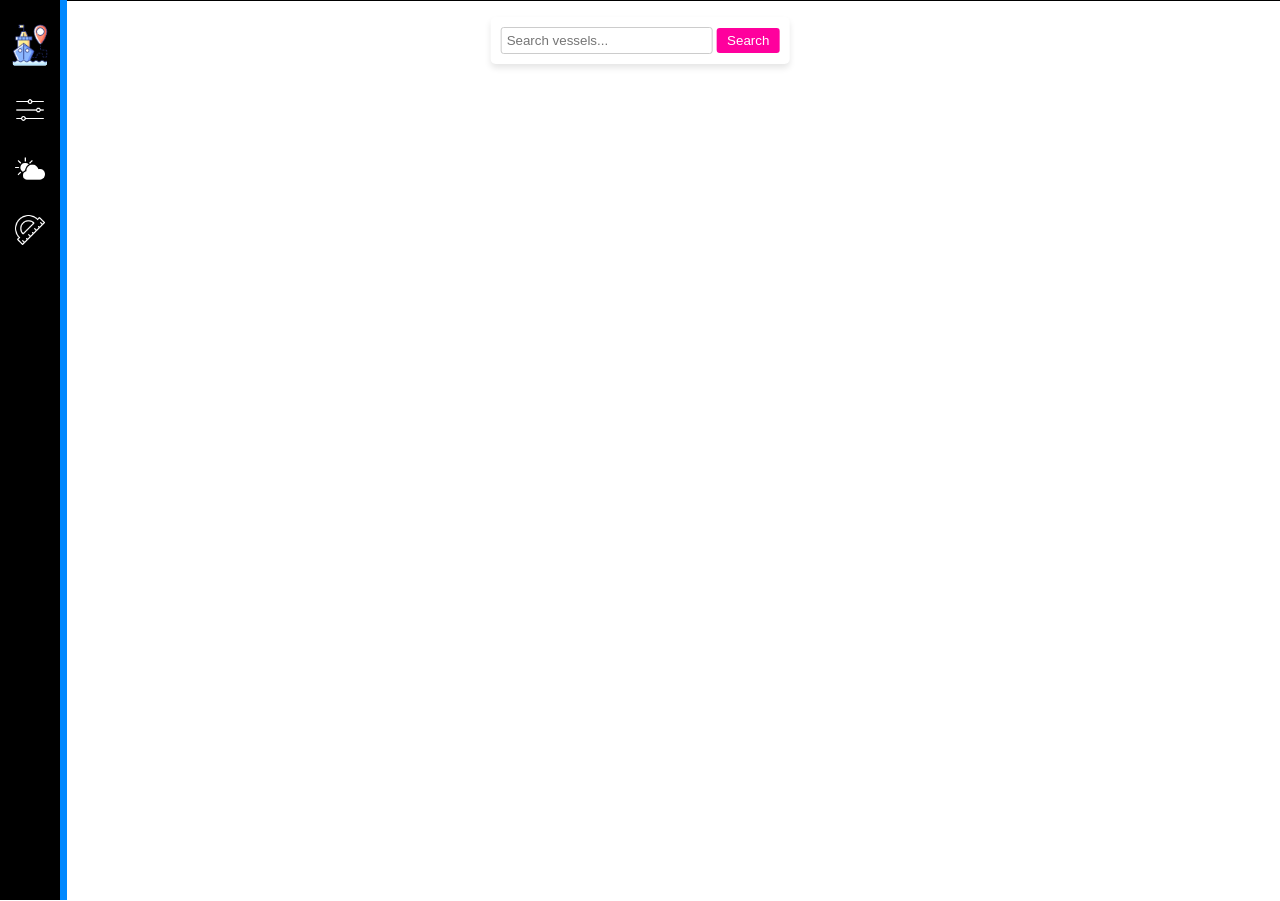
==== codinggw/index.html @ afa924ce "first commit" ====
<!doctype html>
<html lang="en">
  <head>
    <meta charset="UTF-8" />
    <meta name="viewport" content="width=device-width, initial-scale=1.0" />
    <title>Ship Tracking</title>
    <link rel="stylesheet" href="assets/css/style.css" />
    <link rel="stylesheet" href="assets/css/leaflet.css" />
    <link rel="stylesheet" href="assets/css/leafletdraw.css" />
    <link rel="stylesheet" href="https://cdnjs.cloudflare.com/ajax/libs/font-awesome/6.5.0/css/all.min.css">
  </head>
  <body>
    <div class="container">
      <div class="hover-area"></div>
      <!-- Navbar -->
      <div id="navbar" class="navbar">
        <ul>
            <!-- Item1 -->
          <li class="menu-item1">
            <img
              src="assets/images/shiptracking.png"
              alt="ship tracking"
              class="menu-icon1"
            />
            <span class="menu-text1">Ship Tracking</span>
          </li>
          <p>&nbsp;&nbsp;</p>
          <!-- Item2 -->
          <li class="filter-item">
            <a href="#" id="filter-btn" onclick="toggleFilter()">
              <img src="assets/images/filter kapal.png" alt="Type" class="menu-icon" />
              <span class="menu-text">Filters</span>
            </a>
            <div id="dropdown-filter" class="dropdown-filter">
              <label for="shipType">Jenis Kapal:</label>
              <select id="shipType">
                <option value="">Semua</option>
                <option value="Cargo Ship">Kargo</option>
                <option va lue="Tanker">Tanker</option>
                <option value="Passenger Ship">Penumpang</option>
                <option value="Fishing Vessel">Ikan</option>
              </select>
              <label for="shipOwner">Pemilik Kapal:</label>
              <select id="shipOwner">
                <option value="">Semua</option>
                <option value="Ship">Kapal Global</option>
                <option value="Coastal Station">Stasiun Pesisir</option>
                <option value="Group of shipsSAR — Search and Rescue Aircraft">
                  SAR Udara
                </option>
                <option value="Diver's radio">Radio Penyelam</option>
                <option value="Aids to navigation">Navigasi</option>
                <option value="Auxiliary craft associated with parent ship">
                  Kapal Pendukung
                </option>
                <option value="AIS SART — Search and Rescue Transmitter">
                  AIS SART
                </option>
                <option value="MOB — Man Overboard Device">
                  Perangkat MOB
                </option>
                <option
                  value="EPIRB — Emergency Position Indicating Radio Beacon"
                >
                  Beacon Darurat
                </option>
              </select>
              <label for="shipSpeed">Kecepatan (Knots):</label>
              <input
                type="number"
                id="shipSpeed"
                placeholder="Masukkan kecepatan"
                min="0"
              />
              <label for="shipStatus">Status:</label>
              <select id="shipStatus">
                <option value="">Semua</option>
                <option value="berlayar">Berlayar</option>
                <option value="berlabuh">Berlabuh</option>
              </select>
              <label for="shipCountry">Negara Asal:</label>
              <input
                type="text"
                id="shipCountry"
                placeholder="Masukkan negara asal"
              />
              <button onclick="applyFilter()">Cari</button>
            </div>
          </li>
          <!-- Item3 -->
          <li class="filter-item">
            <a href="#" id="weather-btn" onclick="toggleWeather()">
              <img src="assets/images/cuaca.png" alt="Weather" class="menu-icon" />
              <span class="menu-text">Weather</span>
            </a>
            <div id="weather-legends" class="weather-legend">
              <h4>Weather Layers</h4>
              <label
                ><input
                  type="radio"
                  name="weatherLayer"
                  id="noneLayer"
                  value="none"
                  checked
                />
                None</label
              >
              <label
                ><input
                  type="radio"
                  name="weatherLayer"
                  id="windLayer"
                  value="wind"
                />
                Wind</label
              >
              <label
                ><input
                  type="radio"
                  name="weatherLayer"
                  id="tempLayer"
                  value="temperature"
                />
                Temperature</label
              >
              <label
                ><input
                  type="radio"
                  name="weatherLayer"
                  id="rainLayer"
                  value="rain"
                />
                Precipitation</label
              >
              <div
                id="weather-legend-description"
                class="weather-legend-description"
              >
                <h4>Color Scale</h4>
                <p><strong>Wind:</strong></p>
                <div class="color-scale">
                  <span>Weak</span>
                  <div class="color-bar wind"></div>
                  <span>Strong</span>
                </div>
                <p><strong>Temperature:</strong></p>
                <div class="color-scale">
                  <span>Cold</span>
                  <div class="color-bar temperature"></div>
                  <span>Hot</span>
                </div>
                <p><strong>Precipitation:</strong></p>
                <div class="color-scale">
                  <span>Light</span>
                  <div class="color-bar rain"></div>
                  <span>Heavy</span>
                </div>
              </div>
            </div>
          </li>
          <!-- Item4 -->
          <li>
            <a href="#" id="distance-btn" onclick="toggleDistanceMeasure()">
              <img src="assets/images/ukur.png" alt="Measure Distance" class="menu-icon" />
              <span class="menu-text">Measure Distance</span>
            </a>
          </li>
        </ul>
      </div>
    </div>
    <!-- Search and Vessel Filter Containers -->
    <div class="search-container">
      <input type="text" id="search-bar" placeholder="Search vessels..." />
      <button id="search-btn">Search</button>
    </div>

    <div id="map"></div>

    <!-- <script src="https://unpkg.com/leaflet-rotatedmarker/leaflet.rotatedMarker.js"></script> -->

    <script src="assets/js/leaflet.js"></script>
    <script src="assets/js/weather.js"></script>
    <script src="assets/js/leafletdraw.js"></script>
    <script src="assets/js/leaflet.rotatedMarker.js"></script>
    <script src="assets/js/app.js?v=2"></script>
  </body>
</html>
---- codinggw/assets/css/style.css ----
/* Mengatur tinggi dan lebar halaman agar menggunakan 100% tampilan */
html, body {
  margin: 0;
  padding: 0;
  height: 100%;
  overflow: hidden; /* Mencegah scroll */
  font-family: Arial, sans-serif;
}

/* Mengatur tinggi container agar sesuai dengan ukuran layar */
.container {
  position: relative;
  width: 100%;
  background-color: #000000;
  border-bottom: 1px solid #000000;
  z-index: 1000; /* Tambah z-index supaya navbar di atas peta */
}

/* Style navbar dengan lebar yang menyempit */
.navbar {
  position: fixed;
  top: 0;
  left: 0;
  width: 60px; /* Awalnya hanya tampil selebar ikon */
  height: 100%;
  background-color: #000000;
  border-right: 7px solid #0088ff;
  transition: width 0.3s ease; /* Animasi saat melebar */
  z-index: 1000;
}

/* Hover area untuk memunculkan navbar */
.hover-area {
  position: fixed;
  top: 0;
  left: 0;
  width: 20px;
  height: 100%;
  z-index: 999; /* Agar berada di atas peta */
}

/* Ketika di-hover, navbar akan melebar */
.navbar:hover {
  width: 200px;
}

/* Style untuk item dalam navbar */
.navbar ul {
  list-style-type: none;
  padding: 0;
  margin: 0;
}

.navbar ul li {
  padding: 15px;
  display: flex;
  align-items: center; /* Pusatkan konten secara vertikal */
}

.navbar ul li a {
  color: white;
  text-decoration: none;
  display: flex;
  align-items: center;
}

.navbar ul li a .menu-icon {
  width: 30px;
  height: 30px;
  margin-right: 10px;
}

.menu-text {
  display: none; /* Awalnya sembunyikan teks menu */
}

.dropdown-filter, .weather-legend, .stats-section {
  display: none;
}

/* Styling untuk logo pojok atas*/

.menu-item1 {
  position: relative;
  cursor: default;   /* Menunjukkan bahwa ini tidak bisa diklik */
}

.menu-icon1 {
  position: absolute;
  top: 15px;
  left: 0;
  width: 60px;
  height: 60px;
}

/* Sembunyikan teks secara default */
.menu-text1 {
  font-size: 25px;
  color: white;
  font-family: Arial, sans-serif;
  font-weight: bold;
  text-align: center;
  pointer-events: none; /* Nonaktifkan interaksi klik */
  position: absolute;   /* Posisi absolut, supaya bisa dipindahkan di mana saja */
  top: 15px;
  left: 0;
  opacity: 0;           /* Awalnya tidak terlihat */
}

/* Saat kursor diarahkan ke item, teks akan muncul */
.menu-item1:hover .menu-text1 {
  opacity: 1;           /* Munculkan teks saat hover */
}

/* Ketika navbar di-hover, hilangkan logo */
.navbar:hover .menu-icon1 {
  opacity: 0;  /* Logo menghilang saat hover ke navbar */
}

/* Pastikan ikon dan teks berada di posisi yang berbeda setelah logo menghilang */
.navbar:hover .menu-text1 {
  display: inline;
  top: 25px;   /* Atur posisi teks menjadi lebih ke atas atau di mana saja */
  left: 18px;  /* Misalnya di tepi kiri atas */
  transform: translate(0, 0);  /* Reset pemosisian */
  opacity: 1;  /* Teks menjadi terlihat */
}


.navbar:hover .menu-text {
  display: inline; /* Tampilkan teks saat di-hover */
}

.navbar ul li a:hover {
  background-color: #5c5a5b;
}

/* opsi filter kapal */
.filter-item {
  position: relative;
}

#dropdown-filter {
  display: none; /* Hidden by default */
  position: absolute;
  top: 0;
  left: 100%; /* Aligns dropdown to the right side of the button */
  margin-left: 10px; /* Adds a small space between button and dropdown */
  background-color: #333;
  color: #fff;
  padding: 15px;
  border-radius: 8px;
  box-shadow: 0px 4px 8px rgba(0, 0, 0, 0.2);
  width: 220px; /* Adjusted width for consistent size */
  z-index: 10;
}

.dropdown-menu {
  display: none;
}

.dropdown-menu.active {
  display: block;
}

.dropdown-filter label {
  font-size: 14px;
  margin-bottom: 5px;
  display: block;
  color: #fff; /* White text color for visibility */
}

.dropdown-filter input,
.dropdown-filter select {
  width: 100%; /* Full width for consistency */
  padding: 8px;
  margin-bottom: 10px;
  border-radius: 4px;
  border: 1px solid #ddd;
  box-sizing: border-box; /* Ensures padding doesn't affect width */
}

.dropdown-filter button {
  background-color: #ff009d;
  color: #fff;
  padding: 10px;
  border: none;
  border-radius: 4px;
  cursor: pointer;
  width: 100%;
  font-weight: bold;
}

.dropdown-filter button:hover {
  background-color: #b3006e;
}

/* Mengatur search bar agar muncul di bagian atas */
.search-container {
  position: absolute;
  top: 17px;
  left: 50%;
  transform: translateX(-50%);
  z-index: 1000; /* Agar search bar muncul di atas peta */
  background-color: white;
  padding: 10px;
  border-radius: 5px;
  box-shadow: 0px 4px 6px rgba(0,0,0,0.1);
}

#search-bar {
  padding: 5px;
  width: 200px;
  border: 1px solid #ccc;
  border-radius: 3px;
}

#search-btn {
  padding: 5px 10px;
  background-color: #ff009d;
  color: white;
  border: none;
  border-radius: 3px;
  cursor: pointer;
}

#search-btn:hover {
  background-color: #ff009d;
}

.weather-legend {
  display: none; /* Default tidak tampil */
  position: absolute;
  top: 0;
  left: 100%; /* Posisikan di sebelah kanan tombol */
  margin-left: 10px; /* Tambahkan jarak */
  background-color: #333;
  padding: 15px; /* Padding lebih besar untuk ruang tambahan */
  border-radius: 8px;
  box-shadow: 0px 4px 8px rgba(0, 0, 0, 0.2);
  color: white;
  width: 220px; /* Lebar yang konsisten */
  z-index: 10;
}

.weather-legend h4 {
  margin: 0 0 10px 0; /* Margin bawah untuk memberi jarak */
  font-size: 16px;
  text-align: center;
}

.weather-legend label {
  display: flex;
  align-items: center;
  font-size: 14px;
  margin-bottom: 8px;
}

.weather-legend label input[type="checkbox"] {
  margin-right: 10px; /* Jarak antara checkbox dan teks */
  transform: scale(1.2); /* Perbesar checkbox */
}

.weather-legend input[type="checkbox"] {
  width: 18px; /* Ukuran checkbox lebih besar */
  height: 18px;
}

#color-scale-container {
  position: absolute;
  bottom: 10px; /* Jarak dari bawah layar */
  right: 10px; /* Jarak dari kanan layar */
  padding: 10px;
  border-radius: 8px;
  box-shadow: 0 2px 6px rgba(0, 0, 0, 0.3);
  z-index: 1000; /* Memastikan elemen ini di atas layer peta */
}

#color-scale-container h4 {
  margin: 0 0 10px 0; /* Margin bawah untuk memberi jarak */
  font-size: 16px;
  text-align: center;
}

.color-scale {
  display: flex;
  align-items: center;
  margin: 10px 0;
}

.color-scale span {
  font-size: 12px;
  margin: 0 5px;
}

.color-bar {
  width: 100px;
  height: 10px;
  border: 1px solid #ccc;
  margin: 0 5px;
  border-radius: 5px;
}
/* Gradien Warna untuk Wind: Biru (lemah) -> Hijau -> Merah (kuat) */
.color-bar.wind {
  background: linear-gradient(to right, blue, lightgreen, yellow, red);
}

/* Gradien Warna untuk Temperature: Biru Gelap (dingin) -> Hijau -> Kuning -> Merah (panas) */
.color-bar.temperature {
  background: linear-gradient(to right, darkblue, lightblue, green, yellow, red);
}

/* Gradien Warna untuk Precipitation: Biru Muda (ringan) -> Biru -> Biru Tua (berat) */
.color-bar.rain {
  background: linear-gradient(to right, lightblue, blue, darkblue);
}

/* Gaya untuk ikon jenis kapal */
.ship-type-icon {
  width: 24px;
  height: 24px;
  margin-right: 8px;
  vertical-align: middle;
}

#dropdown-ship-types {
  display: none;
  position: absolute;
  max-height: 350px; /* Batas tinggi dropdown */
  overflow-y: auto; /* Tambahkan scroll jika konten melebihi batas */
  top: 0;
  left: 100%;
  margin-left: 10px;
  background-color: #333;
  color: #fff;
  padding: 15px;
  border-radius: 8px;
  box-shadow: 0px 4px 8px rgba(0, 0, 0, 0.2);
  width: 200px;
  z-index: 10;
}

.tab-indent {
  margin-left: 20px; /* Alternatif untuk padding */
}

#dropdown-ship-types h4 {
  margin: 0 0 10px 0; /* Margin bawah untuk memberi jarak */
  font-size: 16px;
  text-align: center;
}

#dropdown-ship-types ul {
  list-style-type: none;
  padding: 0;
}

#dropdown-ship-types li {
  padding: 8px 0;
  display: flex;
  align-items: center;
  cursor: pointer;
}

#dropdown-ship-types li:hover {
  background-color: #ff009d;
}

.dropdown-ship-types h4 {
  margin: 0 0 10px 0; /* Margin bawah untuk memberi jarak */
  font-size: 16px;
  text-align: center;
}

details {
  margin-bottom: 10px;
}

details summary {
  display: flex;
  align-items: center; /* Menjaga semua elemen sejajar secara vertikal */
  list-style: none;
  padding: 8px 0; /* Konsistensi jarak vertikal */
  cursor: pointer;
}

details summary:before {
  content: "▼"; /* Simbol panah menggantikan ikon kapal */
  font-size: 24px; /* Sesuaikan ukuran simbol panah */
  margin-right: 8px; /* Jarak antara panah dan teks */
}

details[open] summary:before {
  content: "▲"; /* Simbol panah saat elemen terbuka */
}

details summary span {
  font-size: 16px; /* Ukuran teks Kapal Global */
}

/* untuk statistik kapal */
#stats-section {
  display: none; /* Tersembunyi secara default */
  position: absolute;
  top: 0;
  left: 100%; /* Sejajarkan dropdown ke kanan tombol */
  margin-left: 10px;
  background-color: #333;
  color: #fff;
  padding: 15px;
  border-radius: 8px;
  box-shadow: 0px 4px 8px rgba(0, 0, 0, 0.2);
  width: 220px; /* Lebar tetap */
  z-index: 10;
}

#stats-section h4 {
  margin-bottom: 10px;
  color: #fff;
  font-size: 16px; /* Sesuaikan ukuran font */
  margin: 0 0 10px 0; /* Margin bawah untuk memberi jarak */
  font-size: 16px;
  text-align: center;
}

#stats-section p {
  font-size: 14px;
  margin: 8px 0;
}

/* untuk jarak kapal */
#distance-btn {
  color: white;
  text-decoration: none;
  display: flex;
  align-items: center;
}

#distance-btn .menu-icon {
  width: 30px;
  height: 30px;
  margin-right: 10px;
}

.menu-text {
  display: none;
}

/* Saat navbar di-hover, tampilkan teks */
.navbar:hover .menu-text {
  display: inline;
}

.custom-ship-icon {
  display: inline-block;
  transform-origin: center; /* Titik rotasi di tengah */
}

select#shipType option[value="cargo"] {
  background-image: url("cargo.svg");
  background-size: 20px;
  padding-left: 30px;
}

select#shipType option[value="tanker"] {
  background-image: url("tanker.svg");
  background-size: 20px;
  padding-left: 30px;
}


/* Mengatur map agar memenuhi seluruh layar */
#map {
  width: 100%;
  /* height: calc(100vh - 50px); Peta mengisi sisa layar di bawah navbar */
  height: 100vh;
  z-index: 1; /* Pastikan peta di belakang elemen lain */
}
---- codinggw/assets/css/leaflet.css ----
/* required styles */

.leaflet-pane,
.leaflet-tile,
.leaflet-marker-icon,
.leaflet-marker-shadow,
.leaflet-tile-container,
.leaflet-pane > svg,
.leaflet-pane > canvas,
.leaflet-zoom-box,
.leaflet-image-layer,
.leaflet-layer {
	position: absolute;
	left: 0;
	top: 0;
	}
.leaflet-container {
	overflow: hidden;
	}
.leaflet-tile,
.leaflet-marker-icon,
.leaflet-marker-shadow {
	-webkit-user-select: none;
	   -moz-user-select: none;
	        user-select: none;
	  -webkit-user-drag: none;
	}
/* Prevents IE11 from highlighting tiles in blue */
.leaflet-tile::selection {
	background: transparent;
}
/* Safari renders non-retina tile on retina better with this, but Chrome is worse */
.leaflet-safari .leaflet-tile {
	image-rendering: -webkit-optimize-contrast;
	}
/* hack that prevents hw layers "stretching" when loading new tiles */
.leaflet-safari .leaflet-tile-container {
	width: 1600px;
	height: 1600px;
	transform-origin: 0 0;
	}
.leaflet-marker-icon,
.leaflet-marker-shadow {
	display: block;
	}
/* .leaflet-container svg: reset svg max-width decleration shipped in Joomla! (joomla.org) 3.x */
/* .leaflet-container img: map is broken in FF if you have max-width: 100% on tiles */
.leaflet-container .leaflet-overlay-pane svg {
	max-width: none !important;
	max-height: none !important;
	}
.leaflet-container .leaflet-marker-pane img,
.leaflet-container .leaflet-shadow-pane img,
.leaflet-container .leaflet-tile-pane img,
.leaflet-container img.leaflet-image-layer,
.leaflet-container .leaflet-tile {
	max-width: none !important;
	max-height: none !important;
	width: auto;
	padding: 0;
	}

.leaflet-container img.leaflet-tile {
	/* See: https://bugs.chromium.org/p/chromium/issues/detail?id=600120 */
	mix-blend-mode: plus-lighter;
}

.leaflet-container.leaflet-touch-zoom {
	-ms-touch-action: pan-x pan-y;
	touch-action: pan-x pan-y;
	}
.leaflet-container.leaflet-touch-drag {
	-ms-touch-action: pinch-zoom;
	/* Fallback for FF which doesn't support pinch-zoom */
	touch-action: none;
	touch-action: pinch-zoom;
}
.leaflet-container.leaflet-touch-drag.leaflet-touch-zoom {
	-ms-touch-action: none;
	touch-action: none;
}
.leaflet-container {
	-webkit-tap-highlight-color: transparent;
}
.leaflet-container a {
	-webkit-tap-highlight-color: rgba(51, 181, 229, 0.4);
}
.leaflet-tile {
	filter: inherit;
	visibility: hidden;
	}
.leaflet-tile-loaded {
	visibility: inherit;
	}
.leaflet-zoom-box {
	width: 0;
	height: 0;
	-moz-box-sizing: border-box;
	     box-sizing: border-box;
	z-index: 800;
	}
/* workaround for https://bugzilla.mozilla.org/show_bug.cgi?id=888319 */
.leaflet-overlay-pane svg {
	user-select: none; 
	}

.leaflet-pane         { z-index: 400; }

.leaflet-tile-pane    { z-index: 200; }
.leaflet-overlay-pane { z-index: 400; }
.leaflet-shadow-pane  { z-index: 500; }
.leaflet-marker-pane  { z-index: 600; }
.leaflet-tooltip-pane   { z-index: 650; }
.leaflet-popup-pane   { z-index: 700; }

.leaflet-map-pane canvas { z-index: 100; }
.leaflet-map-pane svg    { z-index: 200; }

.leaflet-vml-shape {
	width: 1px;
	height: 1px;
	}
.lvml {
	behavior: url(#default#VML);
	display: inline-block;
	position: absolute;
	}


/* control positioning */

.leaflet-control {
	position: relative;
	z-index: 800;
	pointer-events: visiblePainted; /* IE 9-10 doesn't have auto */
	pointer-events: auto;
	}
.leaflet-top,
.leaflet-bottom {
	position: absolute;
	z-index: 1000;
	pointer-events: none;
	}
.leaflet-top {
	top: 0;
	}
.leaflet-right {
	right: 0;
	}
.leaflet-bottom {
	bottom: 0;
	}
.leaflet-left {
	left: 0;
	}
.leaflet-control {
	float: left;
	clear: both;
	}
.leaflet-right .leaflet-control {
	float: right;
	}
.leaflet-top .leaflet-control {
	margin-top: 10px;
	}
.leaflet-bottom .leaflet-control {
	margin-bottom: 10px;
	}
.leaflet-left .leaflet-control {
	margin-left: 10px;
	}
.leaflet-right .leaflet-control {
	margin-right: 10px;
	}


/* zoom and fade animations */

.leaflet-fade-anim .leaflet-popup {
	opacity: 0;
	-webkit-transition: opacity 0.2s linear;
	   -moz-transition: opacity 0.2s linear;
	        transition: opacity 0.2s linear;
	}
.leaflet-fade-anim .leaflet-map-pane .leaflet-popup {
	opacity: 1;
	}
.leaflet-zoom-animated {
	-webkit-transform-origin: 0 0;
	    -ms-transform-origin: 0 0;
	        transform-origin: 0 0;
	}
svg.leaflet-zoom-animated {
	will-change: transform;
}

.leaflet-zoom-anim .leaflet-zoom-animated {
	-webkit-transition: -webkit-transform 0.25s cubic-bezier(0,0,0.25,1);
	   -moz-transition:    -moz-transform 0.25s cubic-bezier(0,0,0.25,1);
	        transition:         transform 0.25s cubic-bezier(0,0,0.25,1);
	}
.leaflet-zoom-anim .leaflet-tile,
.leaflet-pan-anim .leaflet-tile {
	-webkit-transition: none;
	   -moz-transition: none;
	        transition: none;
	}

.leaflet-zoom-anim .leaflet-zoom-hide {
	visibility: hidden;
	}


/* cursors */

.leaflet-interactive {
	cursor: pointer;
	}
.leaflet-grab {
	cursor: -webkit-grab;
	cursor:    -moz-grab;
	cursor:         grab;
	}
.leaflet-crosshair,
.leaflet-crosshair .leaflet-interactive {
	cursor: crosshair;
	}
.leaflet-popup-pane,
.leaflet-control {
	cursor: auto;
	}
.leaflet-dragging .leaflet-grab,
.leaflet-dragging .leaflet-grab .leaflet-interactive,
.leaflet-dragging .leaflet-marker-draggable {
	cursor: move;
	cursor: -webkit-grabbing;
	cursor:    -moz-grabbing;
	cursor:         grabbing;
	}

/* marker & overlays interactivity */
.leaflet-marker-icon,
.leaflet-marker-shadow,
.leaflet-image-layer,
.leaflet-pane > svg path,
.leaflet-tile-container {
	pointer-events: none;
	}

.leaflet-marker-icon.leaflet-interactive,
.leaflet-image-layer.leaflet-interactive,
.leaflet-pane > svg path.leaflet-interactive,
svg.leaflet-image-layer.leaflet-interactive path {
	pointer-events: visiblePainted; /* IE 9-10 doesn't have auto */
	pointer-events: auto;
	}

/* visual tweaks */

.leaflet-container {
	background: #ddd;
	outline-offset: 1px;
	}
.leaflet-container a {
	color: #0078A8;
	}
.leaflet-zoom-box {
	border: 2px dotted #38f;
	background: rgba(255,255,255,0.5);
	}


/* general typography */
.leaflet-container {
	font-family: "Helvetica Neue", Arial, Helvetica, sans-serif;
	font-size: 12px;
	font-size: 0.75rem;
	line-height: 1.5;
	}


/* general toolbar styles */

.leaflet-bar {
	box-shadow: 0 1px 5px rgba(0,0,0,0.65);
	border-radius: 4px;
	}
.leaflet-bar a {
	background-color: #fff;
	border-bottom: 1px solid #ccc;
	width: 26px;
	height: 26px;
	line-height: 26px;
	display: block;
	text-align: center;
	text-decoration: none;
	color: black;
	}
.leaflet-bar a,
.leaflet-control-layers-toggle {
	background-position: 50% 50%;
	background-repeat: no-repeat;
	display: block;
	}
.leaflet-bar a:hover,
.leaflet-bar a:focus {
	background-color: #f4f4f4;
	}
.leaflet-bar a:first-child {
	border-top-left-radius: 4px;
	border-top-right-radius: 4px;
	}
.leaflet-bar a:last-child {
	border-bottom-left-radius: 4px;
	border-bottom-right-radius: 4px;
	border-bottom: none;
	}
.leaflet-bar a.leaflet-disabled {
	cursor: default;
	background-color: #f4f4f4;
	color: #bbb;
	}

.leaflet-touch .leaflet-bar a {
	width: 30px;
	height: 30px;
	line-height: 30px;
	}
.leaflet-touch .leaflet-bar a:first-child {
	border-top-left-radius: 2px;
	border-top-right-radius: 2px;
	}
.leaflet-touch .leaflet-bar a:last-child {
	border-bottom-left-radius: 2px;
	border-bottom-right-radius: 2px;
	}

/* zoom control */

.leaflet-control-zoom-in,
.leaflet-control-zoom-out {
	font: bold 18px 'Lucida Console', Monaco, monospace;
	text-indent: 1px;
	}

.leaflet-touch .leaflet-control-zoom-in, .leaflet-touch .leaflet-control-zoom-out  {
	font-size: 22px;
	}


/* layers control */

.leaflet-control-layers {
	box-shadow: 0 1px 5px rgba(0,0,0,0.4);
	background: #fff;
	border-radius: 5px;
	}
.leaflet-control-layers-toggle {
	background-image: url(images/layers.png);
	width: 36px;
	height: 36px;
	}
.leaflet-retina .leaflet-control-layers-toggle {
	background-image: url(images/layers-2x.png);
	background-size: 26px 26px;
	}
.leaflet-touch .leaflet-control-layers-toggle {
	width: 44px;
	height: 44px;
	}
.leaflet-control-layers .leaflet-control-layers-list,
.leaflet-control-layers-expanded .leaflet-control-layers-toggle {
	display: none;
	}
.leaflet-control-layers-expanded .leaflet-control-layers-list {
	display: block;
	position: relative;
	}
.leaflet-control-layers-expanded {
	padding: 6px 10px 6px 6px;
	color: #333;
	background: #fff;
	}
.leaflet-control-layers-scrollbar {
	overflow-y: scroll;
	overflow-x: hidden;
	padding-right: 5px;
	}
.leaflet-control-layers-selector {
	margin-top: 2px;
	position: relative;
	top: 1px;
	}
.leaflet-control-layers label {
	display: block;
	font-size: 13px;
	font-size: 1.08333em;
	}
.leaflet-control-layers-separator {
	height: 0;
	border-top: 1px solid #ddd;
	margin: 5px -10px 5px -6px;
	}

/* Default icon URLs */
.leaflet-default-icon-path { /* used only in path-guessing heuristic, see L.Icon.Default */
	background-image: url(images/marker-icon.png);
	}


/* attribution and scale controls */

.leaflet-container .leaflet-control-attribution {
	background: #fff;
	background: rgba(255, 255, 255, 0.8);
	margin: 0;
	}
.leaflet-control-attribution,
.leaflet-control-scale-line {
	padding: 0 5px;
	color: #333;
	line-height: 1.4;
	}
.leaflet-control-attribution a {
	text-decoration: none;
	}
.leaflet-control-attribution a:hover,
.leaflet-control-attribution a:focus {
	text-decoration: underline;
	}
.leaflet-attribution-flag {
	display: inline !important;
	vertical-align: baseline !important;
	width: 1em;
	height: 0.6669em;
	}
.leaflet-left .leaflet-control-scale {
	margin-left: 5px;
	}
.leaflet-bottom .leaflet-control-scale {
	margin-bottom: 5px;
	}
.leaflet-control-scale-line {
	border: 2px solid #777;
	border-top: none;
	line-height: 1.1;
	padding: 2px 5px 1px;
	white-space: nowrap;
	-moz-box-sizing: border-box;
	     box-sizing: border-box;
	background: rgba(255, 255, 255, 0.8);
	text-shadow: 1px 1px #fff;
	}
.leaflet-control-scale-line:not(:first-child) {
	border-top: 2px solid #777;
	border-bottom: none;
	margin-top: -2px;
	}
.leaflet-control-scale-line:not(:first-child):not(:last-child) {
	border-bottom: 2px solid #777;
	}

.leaflet-touch .leaflet-control-attribution,
.leaflet-touch .leaflet-control-layers,
.leaflet-touch .leaflet-bar {
	box-shadow: none;
	}
.leaflet-touch .leaflet-control-layers,
.leaflet-touch .leaflet-bar {
	border: 2px solid rgba(0,0,0,0.2);
	background-clip: padding-box;
	}


/* popup */

.leaflet-popup {
	position: absolute;
	text-align: center;
	margin-bottom: 20px;
	}
.leaflet-popup-content-wrapper {
	padding: 1px;
	text-align: left;
	border-radius: 12px;
	}
.leaflet-popup-content {
	margin: 13px 24px 13px 20px;
	line-height: 1.3;
	font-size: 13px;
	font-size: 1.08333em;
	min-height: 1px;
	}
.leaflet-popup-content p {
	margin: 17px 0;
	margin: 1.3em 0;
	}
.leaflet-popup-tip-container {
	width: 40px;
	height: 20px;
	position: absolute;
	left: 50%;
	margin-top: -1px;
	margin-left: -20px;
	overflow: hidden;
	pointer-events: none;
	}
.leaflet-popup-tip {
	width: 17px;
	height: 17px;
	padding: 1px;

	margin: -10px auto 0;
	pointer-events: auto;

	-webkit-transform: rotate(45deg);
	   -moz-transform: rotate(45deg);
	    -ms-transform: rotate(45deg);
	        transform: rotate(45deg);
	}
.leaflet-popup-content-wrapper,
.leaflet-popup-tip {
	background: white;
	color: #333;
	box-shadow: 0 3px 14px rgba(0,0,0,0.4);
	}
.leaflet-container a.leaflet-popup-close-button {
	position: absolute;
	top: 0;
	right: 0;
	border: none;
	text-align: center;
	width: 24px;
	height: 24px;
	font: 16px/24px Tahoma, Verdana, sans-serif;
	color: #757575;
	text-decoration: none;
	background: transparent;
	}
.leaflet-container a.leaflet-popup-close-button:hover,
.leaflet-container a.leaflet-popup-close-button:focus {
	color: #585858;
	}
.leaflet-popup-scrolled {
	overflow: auto;
	}

.leaflet-oldie .leaflet-popup-content-wrapper {
	zoom: 1;
	}
.leaflet-oldie .leaflet-popup-tip {
	width: 24px;
	margin: 0 auto;

	-ms-filter: "progid:DXImageTransform.Microsoft.Matrix(M11=0.70710678, M12=0.70710678, M21=-0.70710678, M22=0.70710678)";
	filter: progid:DXImageTransform.Microsoft.Matrix(M11=0.70710678, M12=0.70710678, M21=-0.70710678, M22=0.70710678);
	}

.leaflet-oldie .leaflet-control-zoom,
.leaflet-oldie .leaflet-control-layers,
.leaflet-oldie .leaflet-popup-content-wrapper,
.leaflet-oldie .leaflet-popup-tip {
	border: 1px solid #999;
	}


/* div icon */

.leaflet-div-icon {
	background: #fff;
	border: 1px solid #666;
	}


/* Tooltip */
/* Base styles for the element that has a tooltip */
.leaflet-tooltip {
	position: absolute;
	padding: 6px;
	background-color: #fff;
	border: 1px solid #fff;
	border-radius: 3px;
	color: #222;
	white-space: nowrap;
	-webkit-user-select: none;
	-moz-user-select: none;
	-ms-user-select: none;
	user-select: none;
	pointer-events: none;
	box-shadow: 0 1px 3px rgba(0,0,0,0.4);
	}
.leaflet-tooltip.leaflet-interactive {
	cursor: pointer;
	pointer-events: auto;
	}
.leaflet-tooltip-top:before,
.leaflet-tooltip-bottom:before,
.leaflet-tooltip-left:before,
.leaflet-tooltip-right:before {
	position: absolute;
	pointer-events: none;
	border: 6px solid transparent;
	background: transparent;
	content: "";
	}

/* Directions */

.leaflet-tooltip-bottom {
	margin-top: 6px;
}
.leaflet-tooltip-top {
	margin-top: -6px;
}
.leaflet-tooltip-bottom:before,
.leaflet-tooltip-top:before {
	left: 50%;
	margin-left: -6px;
	}
.leaflet-tooltip-top:before {
	bottom: 0;
	margin-bottom: -12px;
	border-top-color: #fff;
	}
.leaflet-tooltip-bottom:before {
	top: 0;
	margin-top: -12px;
	margin-left: -6px;
	border-bottom-color: #fff;
	}
.leaflet-tooltip-left {
	margin-left: -6px;
}
.leaflet-tooltip-right {
	margin-left: 6px;
}
.leaflet-tooltip-left:before,
.leaflet-tooltip-right:before {
	top: 50%;
	margin-top: -6px;
	}
.leaflet-tooltip-left:before {
	right: 0;
	margin-right: -12px;
	border-left-color: #fff;
	}
.leaflet-tooltip-right:before {
	left: 0;
	margin-left: -12px;
	border-right-color: #fff;
	}

/* Printing */

@media print {
	/* Prevent printers from removing background-images of controls. */
	.leaflet-control {
		-webkit-print-color-adjust: exact;
		print-color-adjust: exact;
		}
	}
---- codinggw/assets/css/leafletdraw.css ----
.leaflet-draw-section {
  position: relative;
}
.leaflet-draw-toolbar {
  margin-top: 12px;
}
.leaflet-draw-toolbar-top {
  margin-top: 0;
}
.leaflet-draw-toolbar-notop a:first-child {
  border-top-right-radius: 0;
}
.leaflet-draw-toolbar-nobottom a:last-child {
  border-bottom-right-radius: 0;
}
.leaflet-draw-toolbar a {
  background-image: url("images/spritesheet.png");
  background-image:
    linear-gradient(transparent, transparent), url("images/spritesheet.svg");
  background-repeat: no-repeat;
  background-size: 300px 30px;
  background-clip: padding-box;
}
.leaflet-retina .leaflet-draw-toolbar a {
  background-image: url("images/spritesheet-2x.png");
  background-image:
    linear-gradient(transparent, transparent), url("images/spritesheet.svg");
}
.leaflet-draw a {
  display: block;
  text-align: center;
  text-decoration: none;
}
.leaflet-draw a .sr-only {
  position: absolute;
  width: 1px;
  height: 1px;
  padding: 0;
  margin: -1px;
  overflow: hidden;
  clip: rect(0, 0, 0, 0);
  border: 0;
}
.leaflet-draw-actions {
  display: none;
  list-style: none;
  margin: 0;
  padding: 0;
  position: absolute;
  left: 26px;
  top: 0;
  white-space: nowrap;
}
.leaflet-touch .leaflet-draw-actions {
  left: 32px;
}
.leaflet-right .leaflet-draw-actions {
  right: 26px;
  left: auto;
}
.leaflet-touch .leaflet-right .leaflet-draw-actions {
  right: 32px;
  left: auto;
}
.leaflet-draw-actions li {
  display: inline-block;
}
.leaflet-draw-actions li:first-child a {
  border-left: 0;
}
.leaflet-draw-actions li:last-child a {
  -webkit-border-radius: 0 4px 4px 0;
  border-radius: 0 4px 4px 0;
}
.leaflet-right .leaflet-draw-actions li:last-child a {
  -webkit-border-radius: 0;
  border-radius: 0;
}
.leaflet-right .leaflet-draw-actions li:first-child a {
  -webkit-border-radius: 4px 0 0 4px;
  border-radius: 4px 0 0 4px;
}
.leaflet-draw-actions a {
  background-color: #919187;
  border-left: 1px solid #aaa;
  color: #fff;
  font:
    11px/19px "Helvetica Neue",
    Arial,
    Helvetica,
    sans-serif;
  line-height: 28px;
  text-decoration: none;
  padding-left: 10px;
  padding-right: 10px;
  height: 28px;
}
.leaflet-touch .leaflet-draw-actions a {
  font-size: 12px;
  line-height: 30px;
  height: 30px;
}
.leaflet-draw-actions-bottom {
  margin-top: 0;
}
.leaflet-draw-actions-top {
  margin-top: 1px;
}
.leaflet-draw-actions-top a,
.leaflet-draw-actions-bottom a {
  height: 27px;
  line-height: 27px;
}
.leaflet-draw-actions a:hover {
  background-color: #a0a098;
}
.leaflet-draw-actions-top.leaflet-draw-actions-bottom a {
  height: 26px;
  line-height: 26px;
}
.leaflet-draw-toolbar .leaflet-draw-draw-polyline {
  background-position: -2px -2px;
}
.leaflet-touch .leaflet-draw-toolbar .leaflet-draw-draw-polyline {
  background-position: 0 -1px;
}
.leaflet-draw-toolbar .leaflet-draw-draw-polygon {
  background-position: -31px -2px;
}
.leaflet-touch .leaflet-draw-toolbar .leaflet-draw-draw-polygon {
  background-position: -29px -1px;
}
.leaflet-draw-toolbar .leaflet-draw-draw-rectangle {
  background-position: -62px -2px;
}
.leaflet-touch .leaflet-draw-toolbar .leaflet-draw-draw-rectangle {
  background-position: -60px -1px;
}
.leaflet-draw-toolbar .leaflet-draw-draw-circle {
  background-position: -92px -2px;
}
.leaflet-touch .leaflet-draw-toolbar .leaflet-draw-draw-circle {
  background-position: -90px -1px;
}
.leaflet-draw-toolbar .leaflet-draw-draw-marker {
  background-position: -122px -2px;
}
.leaflet-touch .leaflet-draw-toolbar .leaflet-draw-draw-marker {
  background-position: -120px -1px;
}
.leaflet-draw-toolbar .leaflet-draw-draw-circlemarker {
  background-position: -273px -2px;
}
.leaflet-touch .leaflet-draw-toolbar .leaflet-draw-draw-circlemarker {
  background-position: -271px -1px;
}
.leaflet-draw-toolbar .leaflet-draw-edit-edit {
  background-position: -152px -2px;
}
.leaflet-touch .leaflet-draw-toolbar .leaflet-draw-edit-edit {
  background-position: -150px -1px;
}
.leaflet-draw-toolbar .leaflet-draw-edit-remove {
  background-position: -182px -2px;
}
.leaflet-touch .leaflet-draw-toolbar .leaflet-draw-edit-remove {
  background-position: -180px -1px;
}
.leaflet-draw-toolbar .leaflet-draw-edit-edit.leaflet-disabled {
  background-position: -212px -2px;
}
.leaflet-touch .leaflet-draw-toolbar .leaflet-draw-edit-edit.leaflet-disabled {
  background-position: -210px -1px;
}
.leaflet-draw-toolbar .leaflet-draw-edit-remove.leaflet-disabled {
  background-position: -242px -2px;
}
.leaflet-touch
  .leaflet-draw-toolbar
  .leaflet-draw-edit-remove.leaflet-disabled {
  background-position: -240px -2px;
}
.leaflet-mouse-marker {
  background-color: #fff;
  cursor: crosshair;
}
.leaflet-draw-tooltip {
  background: #363636;
  background: rgba(0, 0, 0, 0.5);
  border: 1px solid transparent;
  -webkit-border-radius: 4px;
  border-radius: 4px;
  color: #fff;
  font:
    12px/18px "Helvetica Neue",
    Arial,
    Helvetica,
    sans-serif;
  margin-left: 20px;
  margin-top: -21px;
  padding: 4px 8px;
  position: absolute;
  visibility: hidden;
  white-space: nowrap;
  z-index: 6;
}
.leaflet-draw-tooltip:before {
  border-right: 6px solid black;
  border-right-color: rgba(0, 0, 0, 0.5);
  border-top: 6px solid transparent;
  border-bottom: 6px solid transparent;
  content: "";
  position: absolute;
  top: 7px;
  left: -7px;
}
.leaflet-error-draw-tooltip {
  background-color: #f2dede;
  border: 1px solid #e6b6bd;
  color: #b94a48;
}
.leaflet-error-draw-tooltip:before {
  border-right-color: #e6b6bd;
}
.leaflet-draw-tooltip-single {
  margin-top: -12px;
}
.leaflet-draw-tooltip-subtext {
  color: #f8d5e4;
}
.leaflet-draw-guide-dash {
  font-size: 1%;
  opacity: 0.6;
  position: absolute;
  width: 5px;
  height: 5px;
}
.leaflet-edit-marker-selected {
  background-color: rgba(254, 87, 161, 0.1);
  border: 4px dashed rgba(254, 87, 161, 0.6);
  -webkit-border-radius: 4px;
  border-radius: 4px;
  box-sizing: content-box;
}
.leaflet-edit-move {
  cursor: move;
}
.leaflet-edit-resize {
  cursor: pointer;
}
.leaflet-oldie .leaflet-draw-toolbar {
  border: 1px solid #999;
}
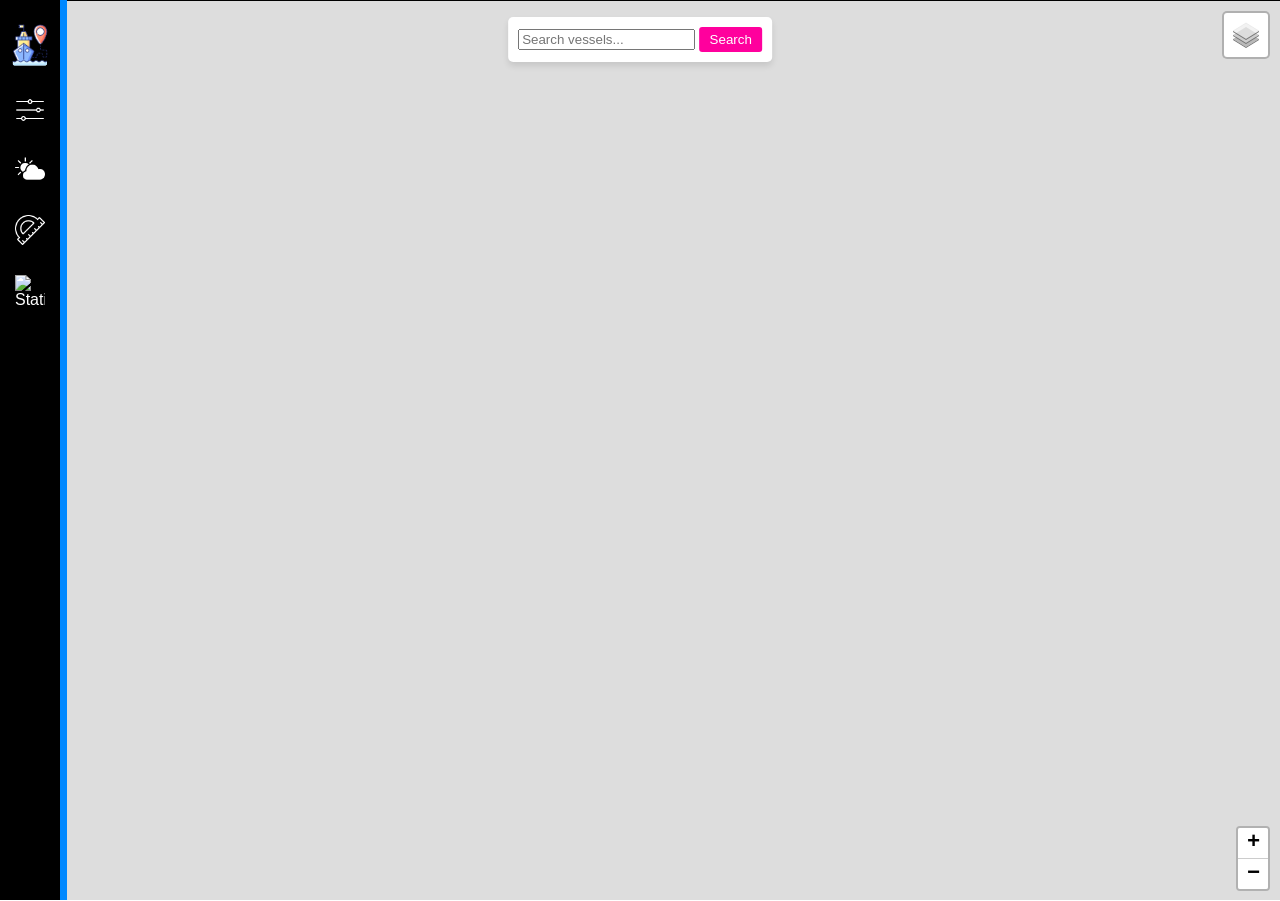
==== commit 6389c7a6: "update sunday 26/05/2026 Co-authored-by: Copilot <copilot@github.com>" ====
--- a/codinggw/index.html
+++ b/codinggw/index.html
@@ -7,170 +7,20 @@
     <link rel="stylesheet" href="assets/css/style.css" />
     <link rel="stylesheet" href="assets/css/leaflet.css" />
     <link rel="stylesheet" href="assets/css/leafletdraw.css" />
-    <link rel="stylesheet" href="https://cdnjs.cloudflare.com/ajax/libs/font-awesome/6.5.0/css/all.min.css">
+    <link
+      rel="stylesheet"
+      href="https://cdnjs.cloudflare.com/ajax/libs/font-awesome/6.5.0/css/all.min.css"
+    />
   </head>
   <body>
     <div class="container">
       <div class="hover-area"></div>
-      <!-- Navbar -->
-      <div id="navbar" class="navbar">
-        <ul>
-            <!-- Item1 -->
-          <li class="menu-item1">
-            <img
-              src="assets/images/shiptracking.png"
-              alt="ship tracking"
-              class="menu-icon1"
-            />
-            <span class="menu-text1">Ship Tracking</span>
-          </li>
-          <p>&nbsp;&nbsp;</p>
-          <!-- Item2 -->
-          <li class="filter-item">
-            <a href="#" id="filter-btn" onclick="toggleFilter()">
-              <img src="assets/images/filter kapal.png" alt="Type" class="menu-icon" />
-              <span class="menu-text">Filters</span>
-            </a>
-            <div id="dropdown-filter" class="dropdown-filter">
-              <label for="shipType">Jenis Kapal:</label>
-              <select id="shipType">
-                <option value="">Semua</option>
-                <option value="Cargo Ship">Kargo</option>
-                <option va lue="Tanker">Tanker</option>
-                <option value="Passenger Ship">Penumpang</option>
-                <option value="Fishing Vessel">Ikan</option>
-              </select>
-              <label for="shipOwner">Pemilik Kapal:</label>
-              <select id="shipOwner">
-                <option value="">Semua</option>
-                <option value="Ship">Kapal Global</option>
-                <option value="Coastal Station">Stasiun Pesisir</option>
-                <option value="Group of shipsSAR — Search and Rescue Aircraft">
-                  SAR Udara
-                </option>
-                <option value="Diver's radio">Radio Penyelam</option>
-                <option value="Aids to navigation">Navigasi</option>
-                <option value="Auxiliary craft associated with parent ship">
-                  Kapal Pendukung
-                </option>
-                <option value="AIS SART — Search and Rescue Transmitter">
-                  AIS SART
-                </option>
-                <option value="MOB — Man Overboard Device">
-                  Perangkat MOB
-                </option>
-                <option
-                  value="EPIRB — Emergency Position Indicating Radio Beacon"
-                >
-                  Beacon Darurat
-                </option>
-              </select>
-              <label for="shipSpeed">Kecepatan (Knots):</label>
-              <input
-                type="number"
-                id="shipSpeed"
-                placeholder="Masukkan kecepatan"
-                min="0"
-              />
-              <label for="shipStatus">Status:</label>
-              <select id="shipStatus">
-                <option value="">Semua</option>
-                <option value="berlayar">Berlayar</option>
-                <option value="berlabuh">Berlabuh</option>
-              </select>
-              <label for="shipCountry">Negara Asal:</label>
-              <input
-                type="text"
-                id="shipCountry"
-                placeholder="Masukkan negara asal"
-              />
-              <button onclick="applyFilter()">Cari</button>
-            </div>
-          </li>
-          <!-- Item3 -->
-          <li class="filter-item">
-            <a href="#" id="weather-btn" onclick="toggleWeather()">
-              <img src="assets/images/cuaca.png" alt="Weather" class="menu-icon" />
-              <span class="menu-text">Weather</span>
-            </a>
-            <div id="weather-legends" class="weather-legend">
-              <h4>Weather Layers</h4>
-              <label
-                ><input
-                  type="radio"
-                  name="weatherLayer"
-                  id="noneLayer"
-                  value="none"
-                  checked
-                />
-                None</label
-              >
-              <label
-                ><input
-                  type="radio"
-                  name="weatherLayer"
-                  id="windLayer"
-                  value="wind"
-                />
-                Wind</label
-              >
-              <label
-                ><input
-                  type="radio"
-                  name="weatherLayer"
-                  id="tempLayer"
-                  value="temperature"
-                />
-                Temperature</label
-              >
-              <label
-                ><input
-                  type="radio"
-                  name="weatherLayer"
-                  id="rainLayer"
-                  value="rain"
-                />
-                Precipitation</label
-              >
-              <div
-                id="weather-legend-description"
-                class="weather-legend-description"
-              >
-                <h4>Color Scale</h4>
-                <p><strong>Wind:</strong></p>
-                <div class="color-scale">
-                  <span>Weak</span>
-                  <div class="color-bar wind"></div>
-                  <span>Strong</span>
-                </div>
-                <p><strong>Temperature:</strong></p>
-                <div class="color-scale">
-                  <span>Cold</span>
-                  <div class="color-bar temperature"></div>
-                  <span>Hot</span>
-                </div>
-                <p><strong>Precipitation:</strong></p>
-                <div class="color-scale">
-                  <span>Light</span>
-                  <div class="color-bar rain"></div>
-                  <span>Heavy</span>
-                </div>
-              </div>
-            </div>
-          </li>
-          <!-- Item4 -->
-          <li>
-            <a href="#" id="distance-btn" onclick="toggleDistanceMeasure()">
-              <img src="assets/images/ukur.png" alt="Measure Distance" class="menu-icon" />
-              <span class="menu-text">Measure Distance</span>
-            </a>
-          </li>
-        </ul>
-      </div>
+      <!-- Sidebar -->
+      <div id="sidebar-container"></div>
     </div>
     <!-- Search and Vessel Filter Containers -->
     <div class="search-container">
-      <input type="text" id="search-bar" placeholder="Search vessels..." />
+      <input type="text" id="search-input" placeholder="Search vessels..." />
       <button id="search-btn">Search</button>
     </div>
 
@@ -178,10 +28,10 @@
 
     <!-- <script src="https://unpkg.com/leaflet-rotatedmarker/leaflet.rotatedMarker.js"></script> -->
 
-    <script src="assets/js/leaflet.js"></script>
-    <script src="assets/js/weather.js"></script>
-    <script src="assets/js/leafletdraw.js"></script>
-    <script src="assets/js/leaflet.rotatedMarker.js"></script>
-    <script src="assets/js/app.js?v=2"></script>
+    <script src="assets/js/plugins/leaflet.js"></script>
+    <script src="assets/js/features/weather.js"></script>
+    <script src="assets/js/plugins/leafletdraw.js"></script>
+    <script src="assets/js/plugins/leaflet.rotatedMarker.js"></script>
+    <script type="module" src="assets/js/main.js?v=2"></script>
   </body>
 </html>
--- a/codinggw/assets/css/leaflet.css
+++ b/codinggw/assets/css/leaflet.css
@@ -356,14 +356,14 @@
 	border-radius: 5px;
 	}
 .leaflet-control-layers-toggle {
-	background-image: url(images/layers.png);
+	background-image: url(../images/layers.svg);
 	width: 36px;
 	height: 36px;
 	}
-.leaflet-retina .leaflet-control-layers-toggle {
+/* .leaflet-retina .leaflet-control-layers-toggle {
 	background-image: url(images/layers-2x.png);
 	background-size: 26px 26px;
-	}
+	} */
 .leaflet-touch .leaflet-control-layers-toggle {
 	width: 44px;
 	height: 44px;
@@ -404,7 +404,7 @@
 
 /* Default icon URLs */
 .leaflet-default-icon-path { /* used only in path-guessing heuristic, see L.Icon.Default */
-	background-image: url(images/marker-icon.png);
+	background-image: url(../images/marker-icon.svg);
 	}
 
 
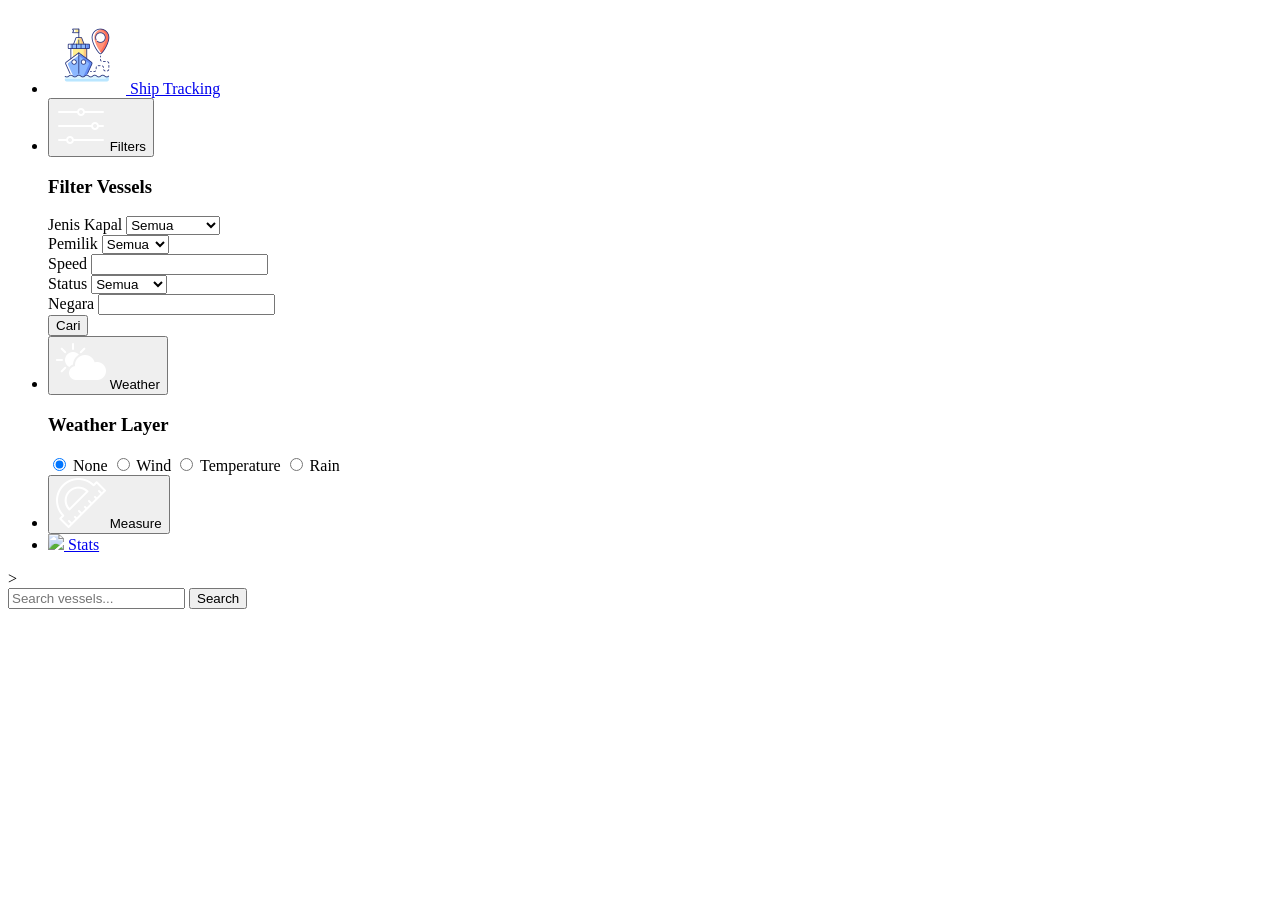
==== commit 1ccd9962: "update selasa 28/04/2026 Co-authored-by: Copilot <copilot@github.com>" ====
--- a/codinggw/index.html
+++ b/codinggw/index.html
@@ -4,7 +4,10 @@
     <meta charset="UTF-8" />
     <meta name="viewport" content="width=device-width, initial-scale=1.0" />
     <title>Ship Tracking</title>
+    <!-- Custom CSS -->
     <link rel="stylesheet" href="assets/css/style.css" />
+
+    <!-- Leaflet -->
     <link rel="stylesheet" href="assets/css/leaflet.css" />
     <link rel="stylesheet" href="assets/css/leafletdraw.css" />
     <link
@@ -12,26 +15,37 @@
       href="https://cdnjs.cloudflare.com/ajax/libs/font-awesome/6.5.0/css/all.min.css"
     />
   </head>
-  <body>
-    <div class="container">
-      <div class="hover-area"></div>
-      <!-- Sidebar -->
-      <div id="sidebar-container"></div>
-    </div>
-    <!-- Search and Vessel Filter Containers -->
-    <div class="search-container">
-      <input type="text" id="search-input" placeholder="Search vessels..." />
-      <button id="search-btn">Search</button>
+  <body class="h-screen overflow-hidden bg-slate-900">
+    <!-- SIDEBAR -->
+    <div id="sidebar-container" class="fixed top-0 left-0 h-full w-16 bg-black border-r-4 border-blue-500 z-40 hover:w-52 transition-all duration-300 overflow-visible"></div>></div>
+
+    <!-- SEARCH BAR -->
+    <div
+      class="fixed top-4 left-1/2 -translate-x-1/2 z-50 bg-white shadow-lg rounded-lg px-3 py-2 flex gap-2">
+      
+      <input
+        id="search-input"
+        type="text"
+        placeholder="Search vessels..."
+        class="outline-none text-sm w-48"
+      />
+
+      <button
+        id="search-btn"
+        class="bg-pink-500 text-white px-3 py-1 rounded text-sm">
+        Search
+      </button>
     </div>
 
-    <div id="map"></div>
-
-    <!-- <script src="https://unpkg.com/leaflet-rotatedmarker/leaflet.rotatedMarker.js"></script> -->
+    <!-- MAP -->
+    <div id="map" class="w-full h-full z-0"></div>
 
     <script src="assets/js/plugins/leaflet.js"></script>
-    <script src="assets/js/features/weather.js"></script>
     <script src="assets/js/plugins/leafletdraw.js"></script>
     <script src="assets/js/plugins/leaflet.rotatedMarker.js"></script>
+    <script src="assets/js/features/weather.js"></script>
     <script type="module" src="assets/js/main.js?v=2"></script>
+     <!-- Tailwind CDN -->
+    <script src="https://cdn.tailwindcss.com"></script>
   </body>
 </html>
--- a/codinggw/assets/css/style.css
+++ b/codinggw/assets/css/style.css
@@ -1,478 +1,8 @@
-/* Mengatur tinggi dan lebar halaman agar menggunakan 100% tampilan */
-html, body {
-  margin: 0;
+.leaflet-popup-content-wrapper {
   padding: 0;
-  height: 100%;
-  overflow: hidden; /* Mencegah scroll */
-  font-family: Arial, sans-serif;
+  border-radius: 12px;
 }
 
-/* Mengatur tinggi container agar sesuai dengan ukuran layar */
-.container {
-  position: relative;
-  width: 100%;
-  background-color: #000000;
-  border-bottom: 1px solid #000000;
-  z-index: 1000; /* Tambah z-index supaya navbar di atas peta */
-}
-
-/* Style navbar dengan lebar yang menyempit */
-.navbar {
-  position: fixed;
-  top: 0;
-  left: 0;
-  width: 60px; /* Awalnya hanya tampil selebar ikon */
-  height: 100%;
-  background-color: #000000;
-  border-right: 7px solid #0088ff;
-  transition: width 0.3s ease; /* Animasi saat melebar */
-  z-index: 1000;
-}
-
-/* Hover area untuk memunculkan navbar */
-.hover-area {
-  position: fixed;
-  top: 0;
-  left: 0;
-  width: 20px;
-  height: 100%;
-  z-index: 999; /* Agar berada di atas peta */
-}
-
-/* Ketika di-hover, navbar akan melebar */
-.navbar:hover {
-  width: 200px;
-}
-
-/* Style untuk item dalam navbar */
-.navbar ul {
-  list-style-type: none;
-  padding: 0;
+.leaflet-popup-content {
   margin: 0;
-}
-
-.navbar ul li {
-  padding: 15px;
-  display: flex;
-  align-items: center; /* Pusatkan konten secara vertikal */
-}
-
-.navbar ul li a {
-  color: white;
-  text-decoration: none;
-  display: flex;
-  align-items: center;
-}
-
-.navbar ul li a .menu-icon {
-  width: 30px;
-  height: 30px;
-  margin-right: 10px;
-}
-
-.menu-text {
-  display: none; /* Awalnya sembunyikan teks menu */
-}
-
-.dropdown-filter, .weather-legend, .stats-section {
-  display: none;
-}
-
-/* Styling untuk logo pojok atas*/
-
-.menu-item1 {
-  position: relative;
-  cursor: default;   /* Menunjukkan bahwa ini tidak bisa diklik */
-}
-
-.menu-icon1 {
-  position: absolute;
-  top: 15px;
-  left: 0;
-  width: 60px;
-  height: 60px;
-}
-
-/* Sembunyikan teks secara default */
-.menu-text1 {
-  font-size: 25px;
-  color: white;
-  font-family: Arial, sans-serif;
-  font-weight: bold;
-  text-align: center;
-  pointer-events: none; /* Nonaktifkan interaksi klik */
-  position: absolute;   /* Posisi absolut, supaya bisa dipindahkan di mana saja */
-  top: 15px;
-  left: 0;
-  opacity: 0;           /* Awalnya tidak terlihat */
-}
-
-/* Saat kursor diarahkan ke item, teks akan muncul */
-.menu-item1:hover .menu-text1 {
-  opacity: 1;           /* Munculkan teks saat hover */
-}
-
-/* Ketika navbar di-hover, hilangkan logo */
-.navbar:hover .menu-icon1 {
-  opacity: 0;  /* Logo menghilang saat hover ke navbar */
-}
-
-/* Pastikan ikon dan teks berada di posisi yang berbeda setelah logo menghilang */
-.navbar:hover .menu-text1 {
-  display: inline;
-  top: 25px;   /* Atur posisi teks menjadi lebih ke atas atau di mana saja */
-  left: 18px;  /* Misalnya di tepi kiri atas */
-  transform: translate(0, 0);  /* Reset pemosisian */
-  opacity: 1;  /* Teks menjadi terlihat */
-}
-
-
-.navbar:hover .menu-text {
-  display: inline; /* Tampilkan teks saat di-hover */
-}
-
-.navbar ul li a:hover {
-  background-color: #5c5a5b;
-}
-
-/* opsi filter kapal */
-.filter-item {
-  position: relative;
-}
-
-#dropdown-filter {
-  display: none; /* Hidden by default */
-  position: absolute;
-  top: 0;
-  left: 100%; /* Aligns dropdown to the right side of the button */
-  margin-left: 10px; /* Adds a small space between button and dropdown */
-  background-color: #333;
-  color: #fff;
-  padding: 15px;
-  border-radius: 8px;
-  box-shadow: 0px 4px 8px rgba(0, 0, 0, 0.2);
-  width: 220px; /* Adjusted width for consistent size */
-  z-index: 10;
-}
-
-.dropdown-menu {
-  display: none;
-}
-
-.dropdown-menu.active {
-  display: block;
-}
-
-.dropdown-filter label {
-  font-size: 14px;
-  margin-bottom: 5px;
-  display: block;
-  color: #fff; /* White text color for visibility */
-}
-
-.dropdown-filter input,
-.dropdown-filter select {
-  width: 100%; /* Full width for consistency */
-  padding: 8px;
-  margin-bottom: 10px;
-  border-radius: 4px;
-  border: 1px solid #ddd;
-  box-sizing: border-box; /* Ensures padding doesn't affect width */
-}
-
-.dropdown-filter button {
-  background-color: #ff009d;
-  color: #fff;
-  padding: 10px;
-  border: none;
-  border-radius: 4px;
-  cursor: pointer;
-  width: 100%;
-  font-weight: bold;
-}
-
-.dropdown-filter button:hover {
-  background-color: #b3006e;
-}
-
-/* Mengatur search bar agar muncul di bagian atas */
-.search-container {
-  position: absolute;
-  top: 17px;
-  left: 50%;
-  transform: translateX(-50%);
-  z-index: 1000; /* Agar search bar muncul di atas peta */
-  background-color: white;
-  padding: 10px;
-  border-radius: 5px;
-  box-shadow: 0px 4px 6px rgba(0,0,0,0.1);
-}
-
-#search-bar {
-  padding: 5px;
-  width: 200px;
-  border: 1px solid #ccc;
-  border-radius: 3px;
-}
-
-#search-btn {
-  padding: 5px 10px;
-  background-color: #ff009d;
-  color: white;
-  border: none;
-  border-radius: 3px;
-  cursor: pointer;
-}
-
-#search-btn:hover {
-  background-color: #ff009d;
-}
-
-.weather-legend {
-  display: none; /* Default tidak tampil */
-  position: absolute;
-  top: 0;
-  left: 100%; /* Posisikan di sebelah kanan tombol */
-  margin-left: 10px; /* Tambahkan jarak */
-  background-color: #333;
-  padding: 15px; /* Padding lebih besar untuk ruang tambahan */
-  border-radius: 8px;
-  box-shadow: 0px 4px 8px rgba(0, 0, 0, 0.2);
-  color: white;
-  width: 220px; /* Lebar yang konsisten */
-  z-index: 10;
-}
-
-.weather-legend h4 {
-  margin: 0 0 10px 0; /* Margin bawah untuk memberi jarak */
-  font-size: 16px;
-  text-align: center;
-}
-
-.weather-legend label {
-  display: flex;
-  align-items: center;
-  font-size: 14px;
-  margin-bottom: 8px;
-}
-
-.weather-legend label input[type="checkbox"] {
-  margin-right: 10px; /* Jarak antara checkbox dan teks */
-  transform: scale(1.2); /* Perbesar checkbox */
-}
-
-.weather-legend input[type="checkbox"] {
-  width: 18px; /* Ukuran checkbox lebih besar */
-  height: 18px;
-}
-
-#color-scale-container {
-  position: absolute;
-  bottom: 10px; /* Jarak dari bawah layar */
-  right: 10px; /* Jarak dari kanan layar */
-  padding: 10px;
-  border-radius: 8px;
-  box-shadow: 0 2px 6px rgba(0, 0, 0, 0.3);
-  z-index: 1000; /* Memastikan elemen ini di atas layer peta */
-}
-
-#color-scale-container h4 {
-  margin: 0 0 10px 0; /* Margin bawah untuk memberi jarak */
-  font-size: 16px;
-  text-align: center;
-}
-
-.color-scale {
-  display: flex;
-  align-items: center;
-  margin: 10px 0;
-}
-
-.color-scale span {
-  font-size: 12px;
-  margin: 0 5px;
-}
-
-.color-bar {
-  width: 100px;
-  height: 10px;
-  border: 1px solid #ccc;
-  margin: 0 5px;
-  border-radius: 5px;
-}
-/* Gradien Warna untuk Wind: Biru (lemah) -> Hijau -> Merah (kuat) */
-.color-bar.wind {
-  background: linear-gradient(to right, blue, lightgreen, yellow, red);
-}
-
-/* Gradien Warna untuk Temperature: Biru Gelap (dingin) -> Hijau -> Kuning -> Merah (panas) */
-.color-bar.temperature {
-  background: linear-gradient(to right, darkblue, lightblue, green, yellow, red);
-}
-
-/* Gradien Warna untuk Precipitation: Biru Muda (ringan) -> Biru -> Biru Tua (berat) */
-.color-bar.rain {
-  background: linear-gradient(to right, lightblue, blue, darkblue);
-}
-
-/* Gaya untuk ikon jenis kapal */
-.ship-type-icon {
-  width: 24px;
-  height: 24px;
-  margin-right: 8px;
-  vertical-align: middle;
-}
-
-#dropdown-ship-types {
-  display: none;
-  position: absolute;
-  max-height: 350px; /* Batas tinggi dropdown */
-  overflow-y: auto; /* Tambahkan scroll jika konten melebihi batas */
-  top: 0;
-  left: 100%;
-  margin-left: 10px;
-  background-color: #333;
-  color: #fff;
-  padding: 15px;
-  border-radius: 8px;
-  box-shadow: 0px 4px 8px rgba(0, 0, 0, 0.2);
-  width: 200px;
-  z-index: 10;
-}
-
-.tab-indent {
-  margin-left: 20px; /* Alternatif untuk padding */
-}
-
-#dropdown-ship-types h4 {
-  margin: 0 0 10px 0; /* Margin bawah untuk memberi jarak */
-  font-size: 16px;
-  text-align: center;
-}
-
-#dropdown-ship-types ul {
-  list-style-type: none;
-  padding: 0;
-}
-
-#dropdown-ship-types li {
-  padding: 8px 0;
-  display: flex;
-  align-items: center;
-  cursor: pointer;
-}
-
-#dropdown-ship-types li:hover {
-  background-color: #ff009d;
-}
-
-.dropdown-ship-types h4 {
-  margin: 0 0 10px 0; /* Margin bawah untuk memberi jarak */
-  font-size: 16px;
-  text-align: center;
-}
-
-details {
-  margin-bottom: 10px;
-}
-
-details summary {
-  display: flex;
-  align-items: center; /* Menjaga semua elemen sejajar secara vertikal */
-  list-style: none;
-  padding: 8px 0; /* Konsistensi jarak vertikal */
-  cursor: pointer;
-}
-
-details summary:before {
-  content: "▼"; /* Simbol panah menggantikan ikon kapal */
-  font-size: 24px; /* Sesuaikan ukuran simbol panah */
-  margin-right: 8px; /* Jarak antara panah dan teks */
-}
-
-details[open] summary:before {
-  content: "▲"; /* Simbol panah saat elemen terbuka */
-}
-
-details summary span {
-  font-size: 16px; /* Ukuran teks Kapal Global */
-}
-
-/* untuk statistik kapal */
-#stats-section {
-  display: none; /* Tersembunyi secara default */
-  position: absolute;
-  top: 0;
-  left: 100%; /* Sejajarkan dropdown ke kanan tombol */
-  margin-left: 10px;
-  background-color: #333;
-  color: #fff;
-  padding: 15px;
-  border-radius: 8px;
-  box-shadow: 0px 4px 8px rgba(0, 0, 0, 0.2);
-  width: 220px; /* Lebar tetap */
-  z-index: 10;
-}
-
-#stats-section h4 {
-  margin-bottom: 10px;
-  color: #fff;
-  font-size: 16px; /* Sesuaikan ukuran font */
-  margin: 0 0 10px 0; /* Margin bawah untuk memberi jarak */
-  font-size: 16px;
-  text-align: center;
-}
-
-#stats-section p {
-  font-size: 14px;
-  margin: 8px 0;
-}
-
-/* untuk jarak kapal */
-#distance-btn {
-  color: white;
-  text-decoration: none;
-  display: flex;
-  align-items: center;
-}
-
-#distance-btn .menu-icon {
-  width: 30px;
-  height: 30px;
-  margin-right: 10px;
-}
-
-.menu-text {
-  display: none;
-}
-
-/* Saat navbar di-hover, tampilkan teks */
-.navbar:hover .menu-text {
-  display: inline;
-}
-
-.custom-ship-icon {
-  display: inline-block;
-  transform-origin: center; /* Titik rotasi di tengah */
-}
-
-select#shipType option[value="cargo"] {
-  background-image: url("cargo.svg");
-  background-size: 20px;
-  padding-left: 30px;
-}
-
-select#shipType option[value="tanker"] {
-  background-image: url("tanker.svg");
-  background-size: 20px;
-  padding-left: 30px;
-}
-
-
-/* Mengatur map agar memenuhi seluruh layar */
-#map {
-  width: 100%;
-  /* height: calc(100vh - 50px); Peta mengisi sisa layar di bawah navbar */
-  height: 100vh;
-  z-index: 1; /* Pastikan peta di belakang elemen lain */
-}
+}
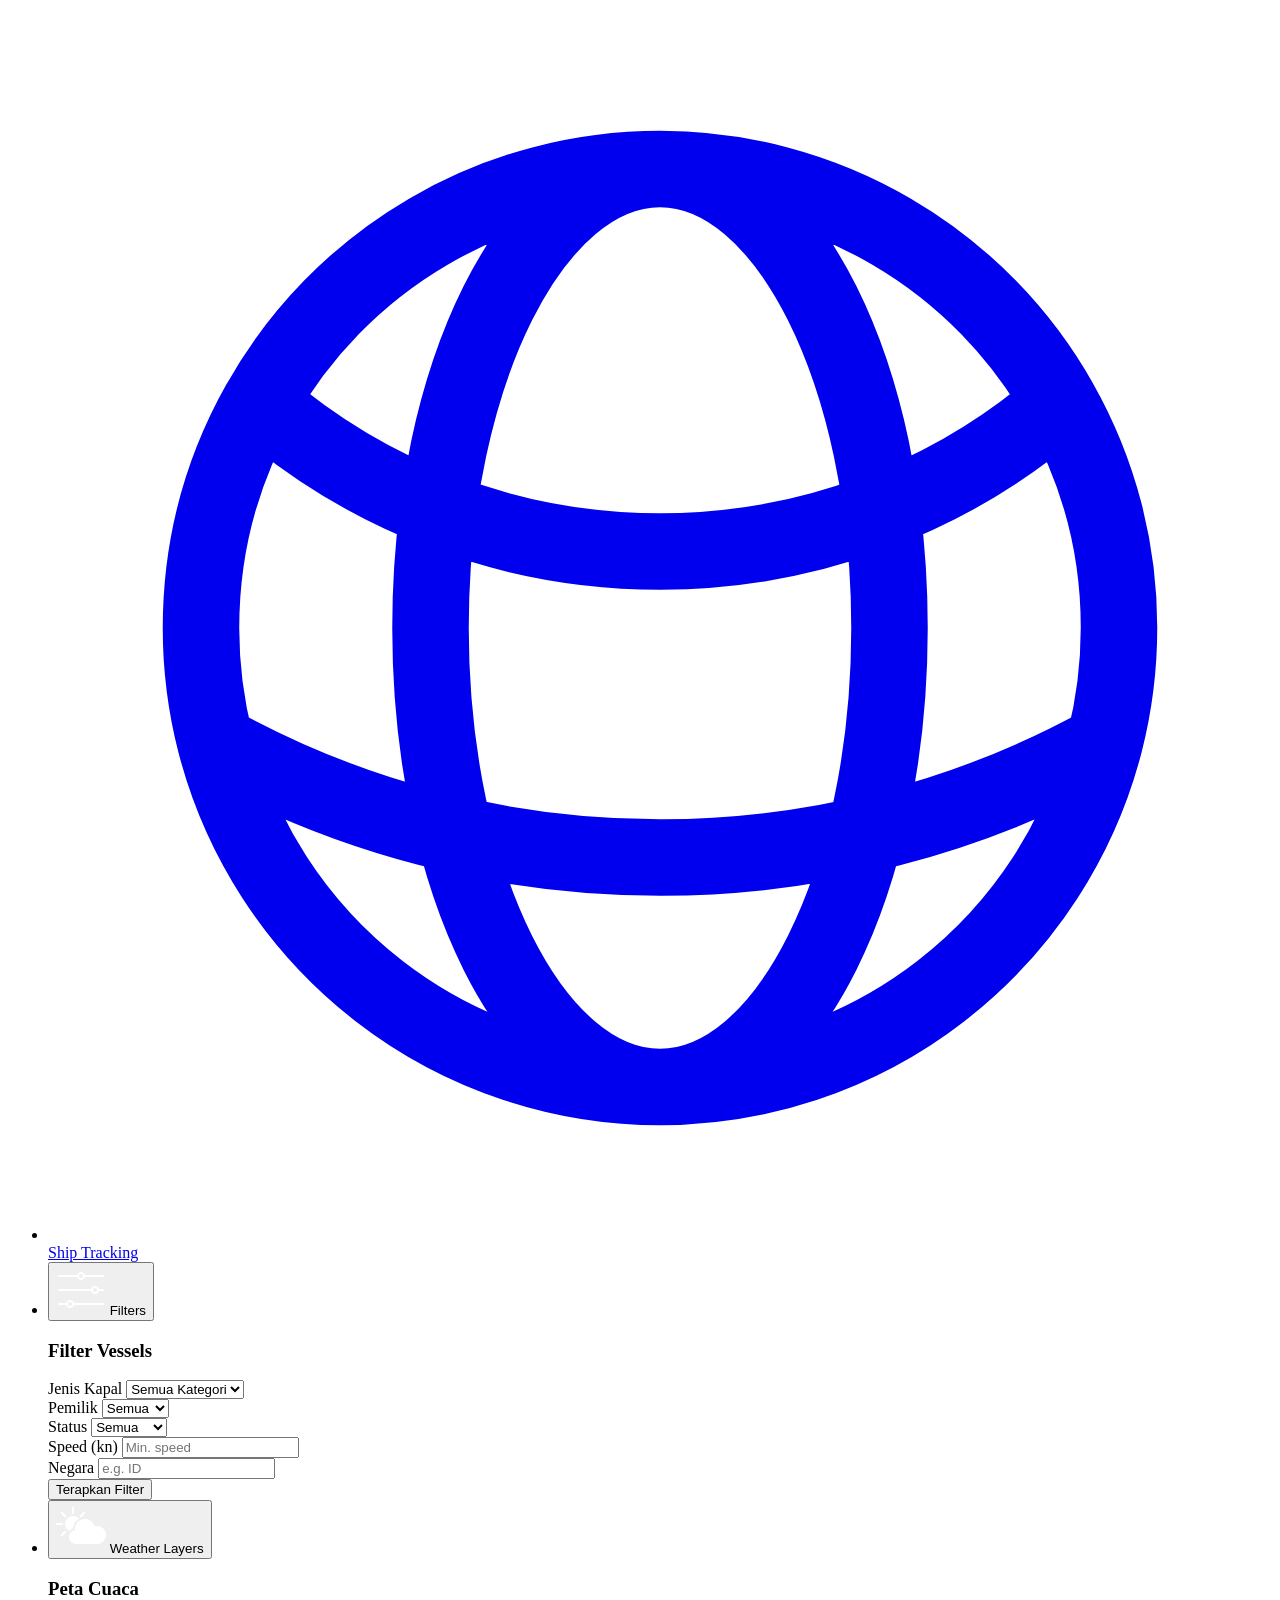
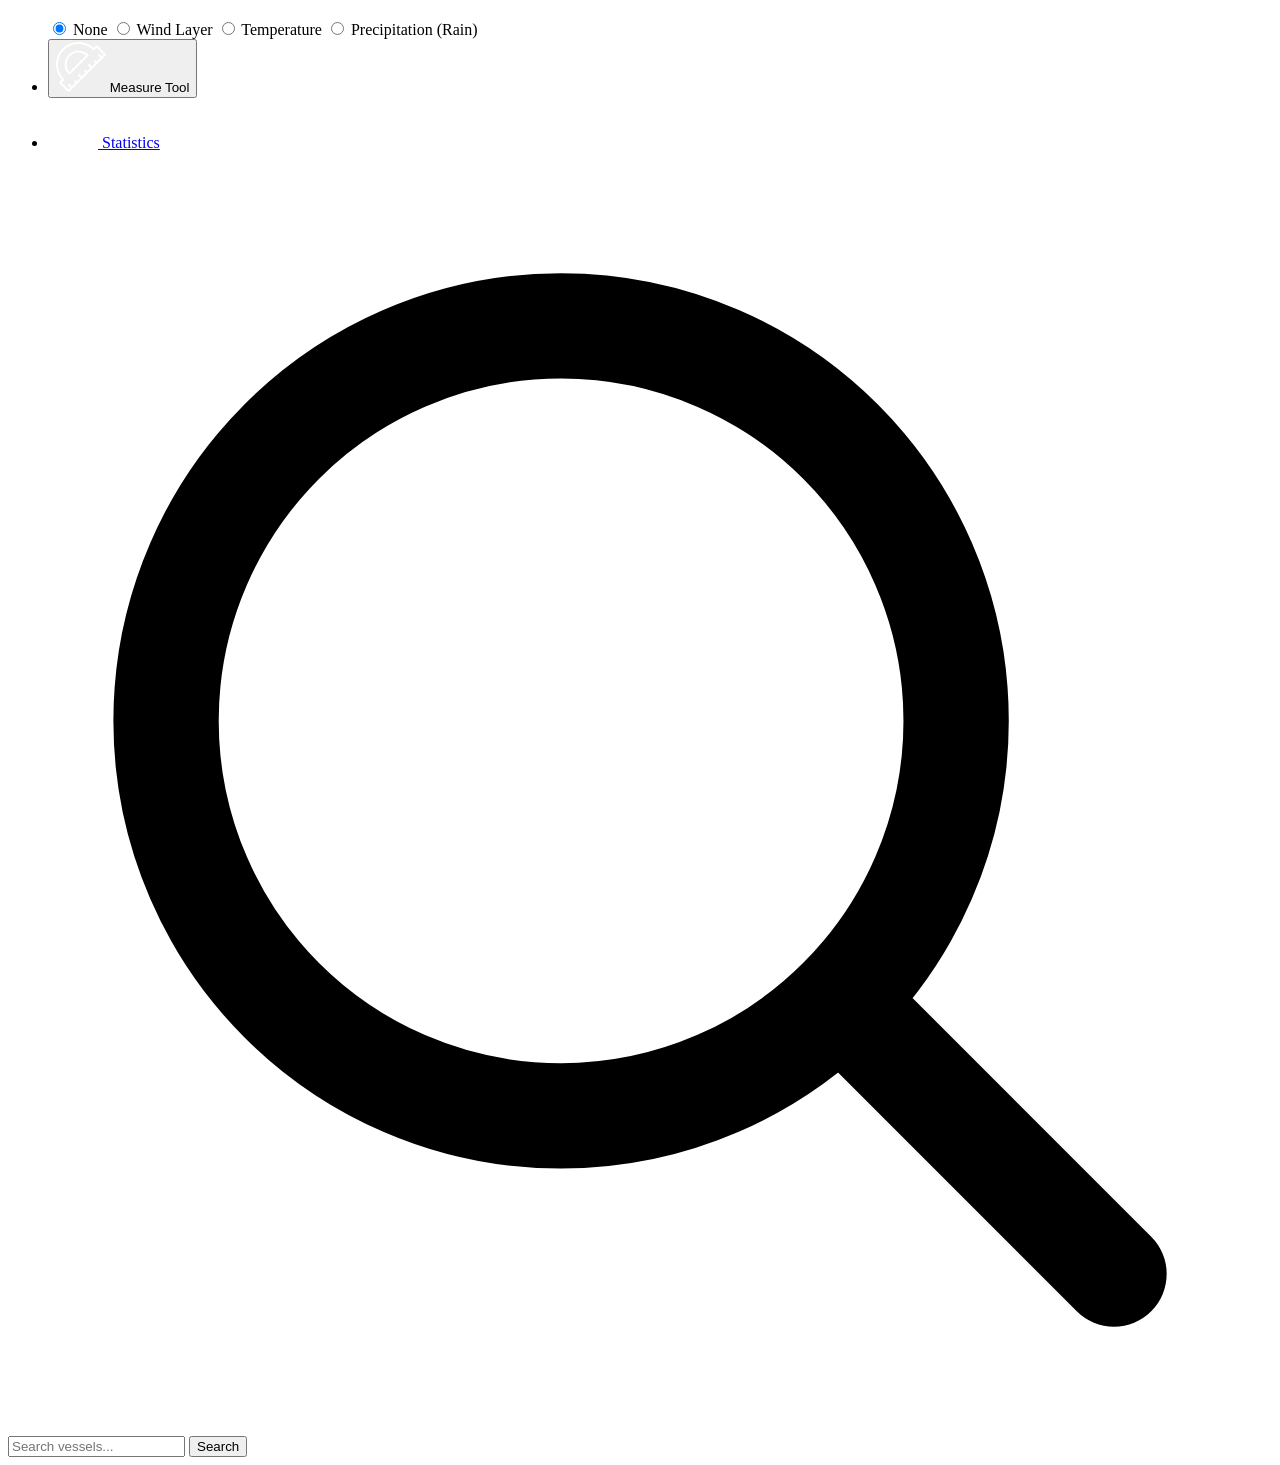
==== commit aab2c529: "update rabu 29/04/2026 Co-authored-by: Copilot <copilot@github.com>" ====
--- a/codinggw/index.html
+++ b/codinggw/index.html
@@ -17,22 +17,44 @@
   </head>
   <body class="h-screen overflow-hidden bg-slate-900">
     <!-- SIDEBAR -->
-    <div id="sidebar-container" class="fixed top-0 left-0 h-full w-16 bg-black border-r-4 border-blue-500 z-40 hover:w-52 transition-all duration-300 overflow-visible"></div>></div>
+    <div
+      id="sidebar-container"
+      class="group fixed top-0 left-0 h-full w-[4.5rem] hover:w-64 bg-[#0f172a]/95 backdrop-blur-xl border-r border-slate-800 z-[1000] transition-all duration-300 ease-in-out shadow-2xl overflow-visible flex flex-col py-6"
+    ></div>
 
     <!-- SEARCH BAR -->
     <div
-      class="fixed top-4 left-1/2 -translate-x-1/2 z-50 bg-white shadow-lg rounded-lg px-3 py-2 flex gap-2">
-      
+      class="fixed top-6 left-1/2 -translate-x-1/2 z-[1000] flex items-center bg-[#0f172a]/90 backdrop-blur-xl border border-slate-800 shadow-[0_10px_40px_-10px_rgba(0,0,0,0.7)] rounded-full p-1.5 w-[300px] sm:w-[400px] transition-all duration-300 focus-within:border-pink-500/50 focus-within:shadow-[0_0_20px_rgba(236,72,153,0.15)] sm:focus-within:w-[420px]"
+    >
+      <div class="pl-3 pr-2 text-slate-400 flex-shrink-0">
+        <svg
+          xmlns="http://www.w3.org/2000/svg"
+          fill="none"
+          viewBox="0 0 24 24"
+          stroke-width="2"
+          stroke="currentColor"
+          class="w-4 h-4"
+        >
+          <path
+            stroke-linecap="round"
+            stroke-linejoin="round"
+            d="M21 21l-5.197-5.197m0 0A7.5 7.5 0 105.196 5.196a7.5 7.5 0 0010.607 10.607z"
+          />
+        </svg>
+      </div>
+
       <input
         id="search-input"
         type="text"
         placeholder="Search vessels..."
-        class="outline-none text-sm w-48"
+        class="w-full bg-transparent text-sm text-slate-200 placeholder-slate-500 outline-none px-1"
+        autocomplete="off"
       />
 
       <button
         id="search-btn"
-        class="bg-pink-500 text-white px-3 py-1 rounded text-sm">
+        class="bg-gradient-to-r from-indigo-300 to-indigo-500 hover:from-indigo-500 hover:to-indigo-300 text-white px-5 py-2 rounded-full text-sm font-bold shadow-[0_0_15px_-3px_rgba(236,72,153,0.4)] transition-all active:scale-95 flex-shrink-0"
+      >
         Search
       </button>
     </div>
@@ -40,12 +62,27 @@
     <!-- MAP -->
     <div id="map" class="w-full h-full z-0"></div>
 
+    <div
+      id="vessel-detail-panel"
+      class="fixed inset-0 z-[9999] flex items-center justify-center pointer-events-none p-4 transition-all duration-300 opacity-0 invisible"
+    >
+      <div
+        class="absolute inset-0 bg-black/20 backdrop-blur-sm pointer-events-auto cursor-pointer"
+        onclick="closeVesselPanel()"
+      ></div>
+
+      <div
+        id="panel-content"
+        class="relative bg-white w-full max-w-md rounded-xl shadow-2xl overflow-hidden pointer-events-auto transform scale-95 transition-transform duration-300"
+      ></div>
+    </div>
+
     <script src="assets/js/plugins/leaflet.js"></script>
     <script src="assets/js/plugins/leafletdraw.js"></script>
     <script src="assets/js/plugins/leaflet.rotatedMarker.js"></script>
     <script src="assets/js/features/weather.js"></script>
     <script type="module" src="assets/js/main.js?v=2"></script>
-     <!-- Tailwind CDN -->
+    <!-- Tailwind CDN -->
     <script src="https://cdn.tailwindcss.com"></script>
   </body>
 </html>
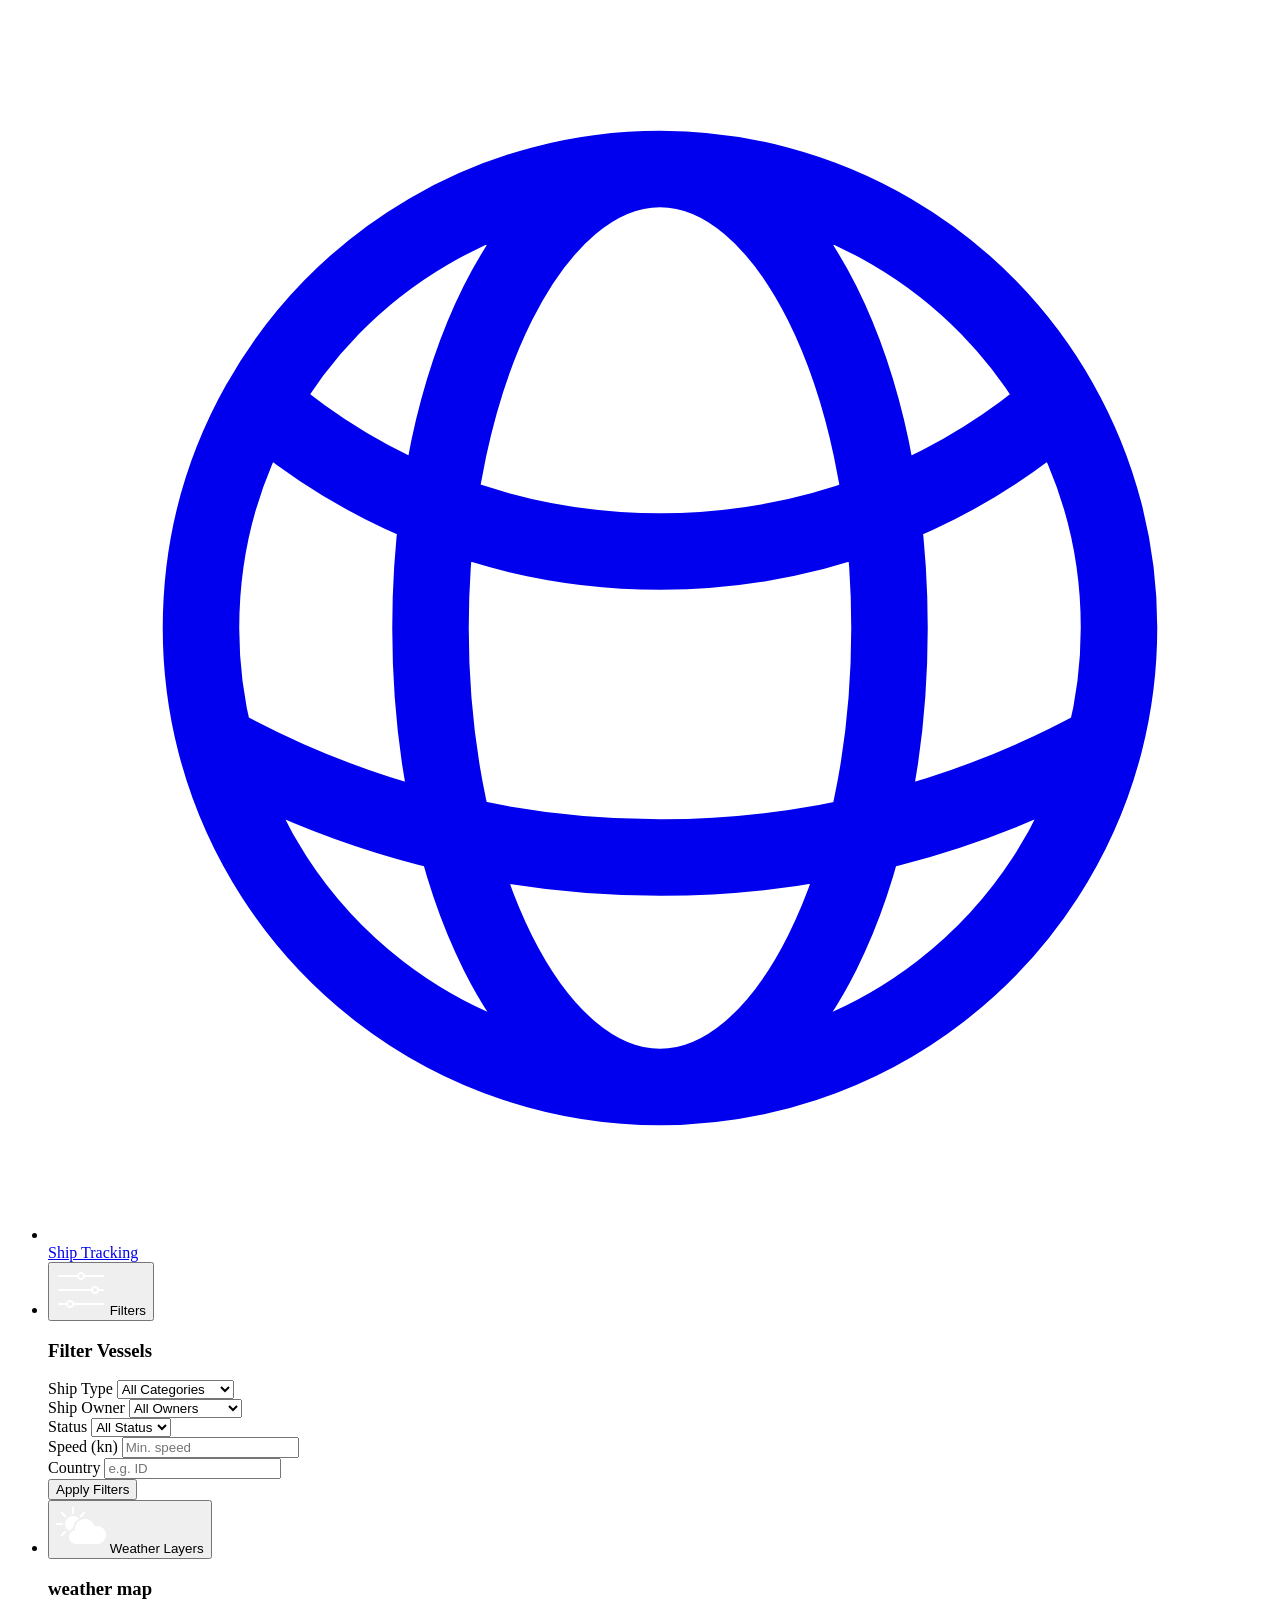
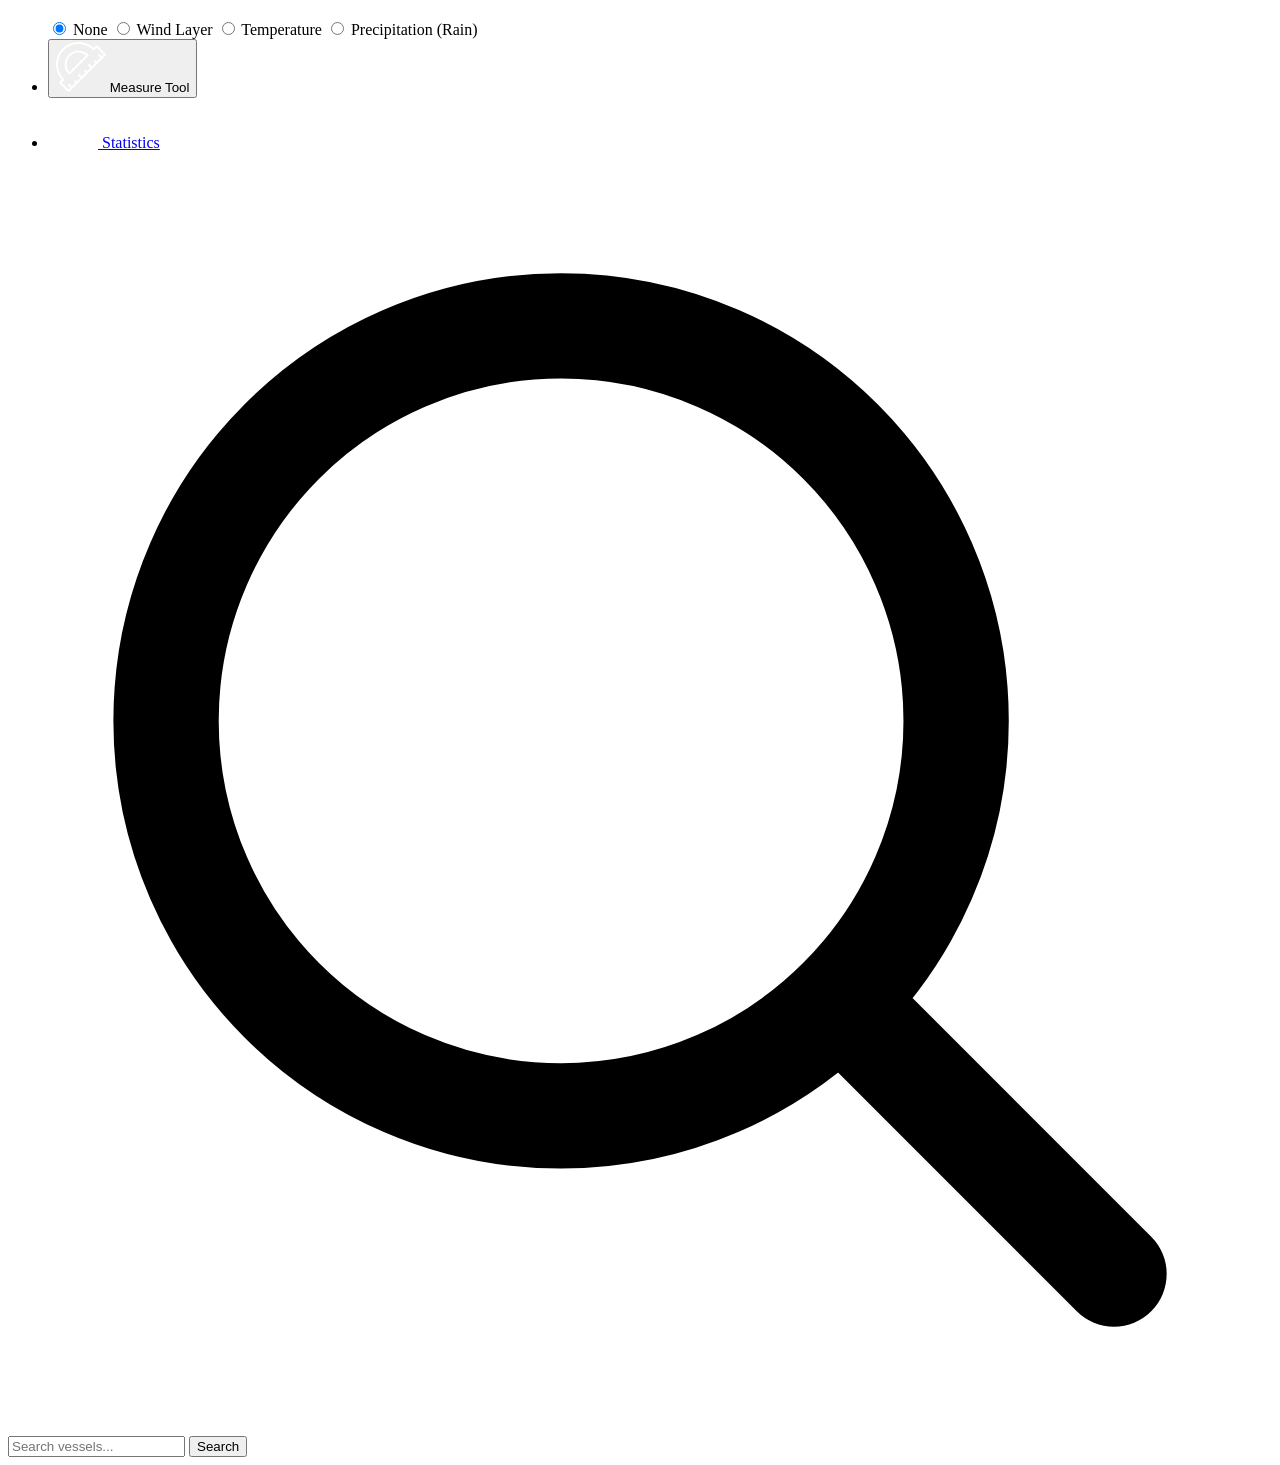
==== commit 1649ad67: "kamis 30/04/2026" ====
--- a/codinggw/index.html
+++ b/codinggw/index.html
@@ -4,9 +4,6 @@
     <meta charset="UTF-8" />
     <meta name="viewport" content="width=device-width, initial-scale=1.0" />
     <title>Ship Tracking</title>
-    <!-- Custom CSS -->
-    <link rel="stylesheet" href="assets/css/style.css" />
-
     <!-- Leaflet -->
     <link rel="stylesheet" href="assets/css/leaflet.css" />
     <link rel="stylesheet" href="assets/css/leafletdraw.css" />
@@ -62,6 +59,7 @@
     <!-- MAP -->
     <div id="map" class="w-full h-full z-0"></div>
 
+    <!-- VesselPanel -->
     <div
       id="vessel-detail-panel"
       class="fixed inset-0 z-[9999] flex items-center justify-center pointer-events-none p-4 transition-all duration-300 opacity-0 invisible"
--- a/codinggw/assets/css/leaflet.css
+++ b/codinggw/assets/css/leaflet.css
@@ -356,7 +356,7 @@
 	border-radius: 5px;
 	}
 .leaflet-control-layers-toggle {
-	background-image: url(../images/layers.svg);
+	background-image: url(../resource/images/layers.svg);
 	width: 36px;
 	height: 36px;
 	}
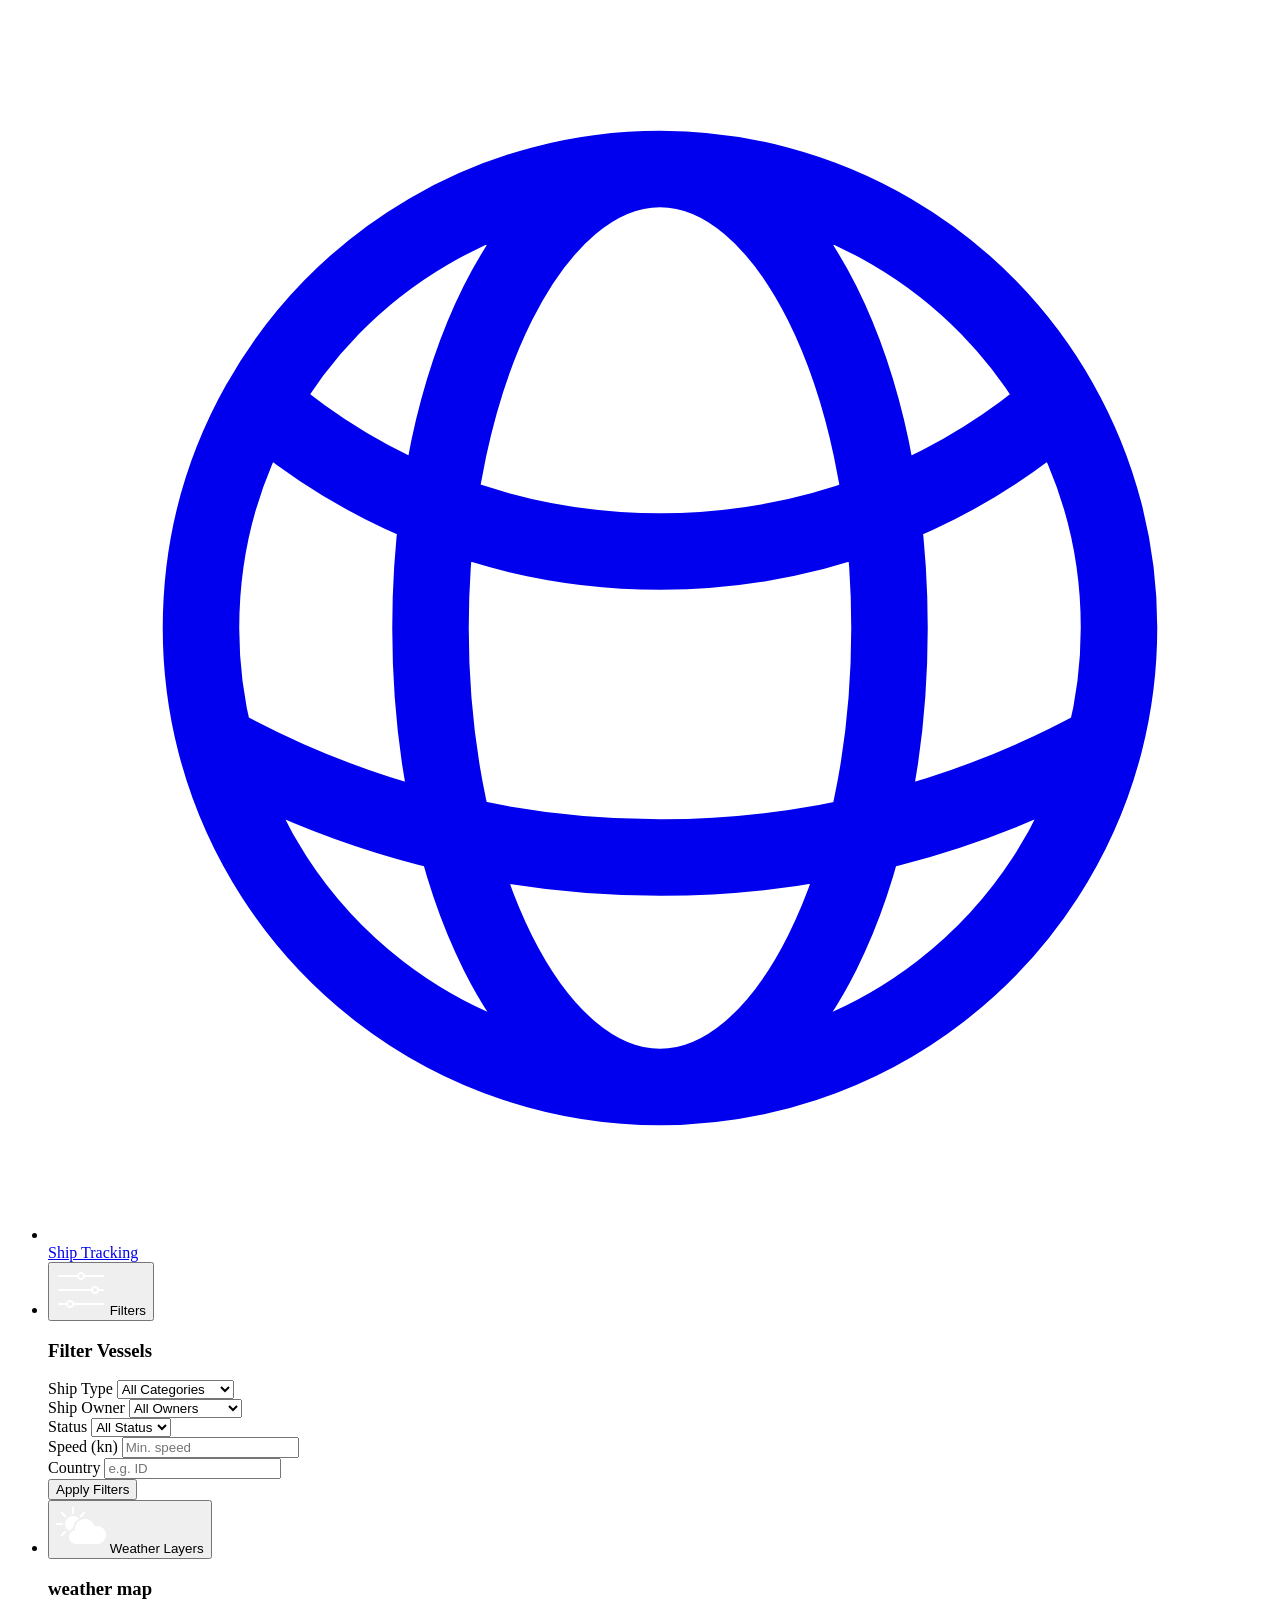
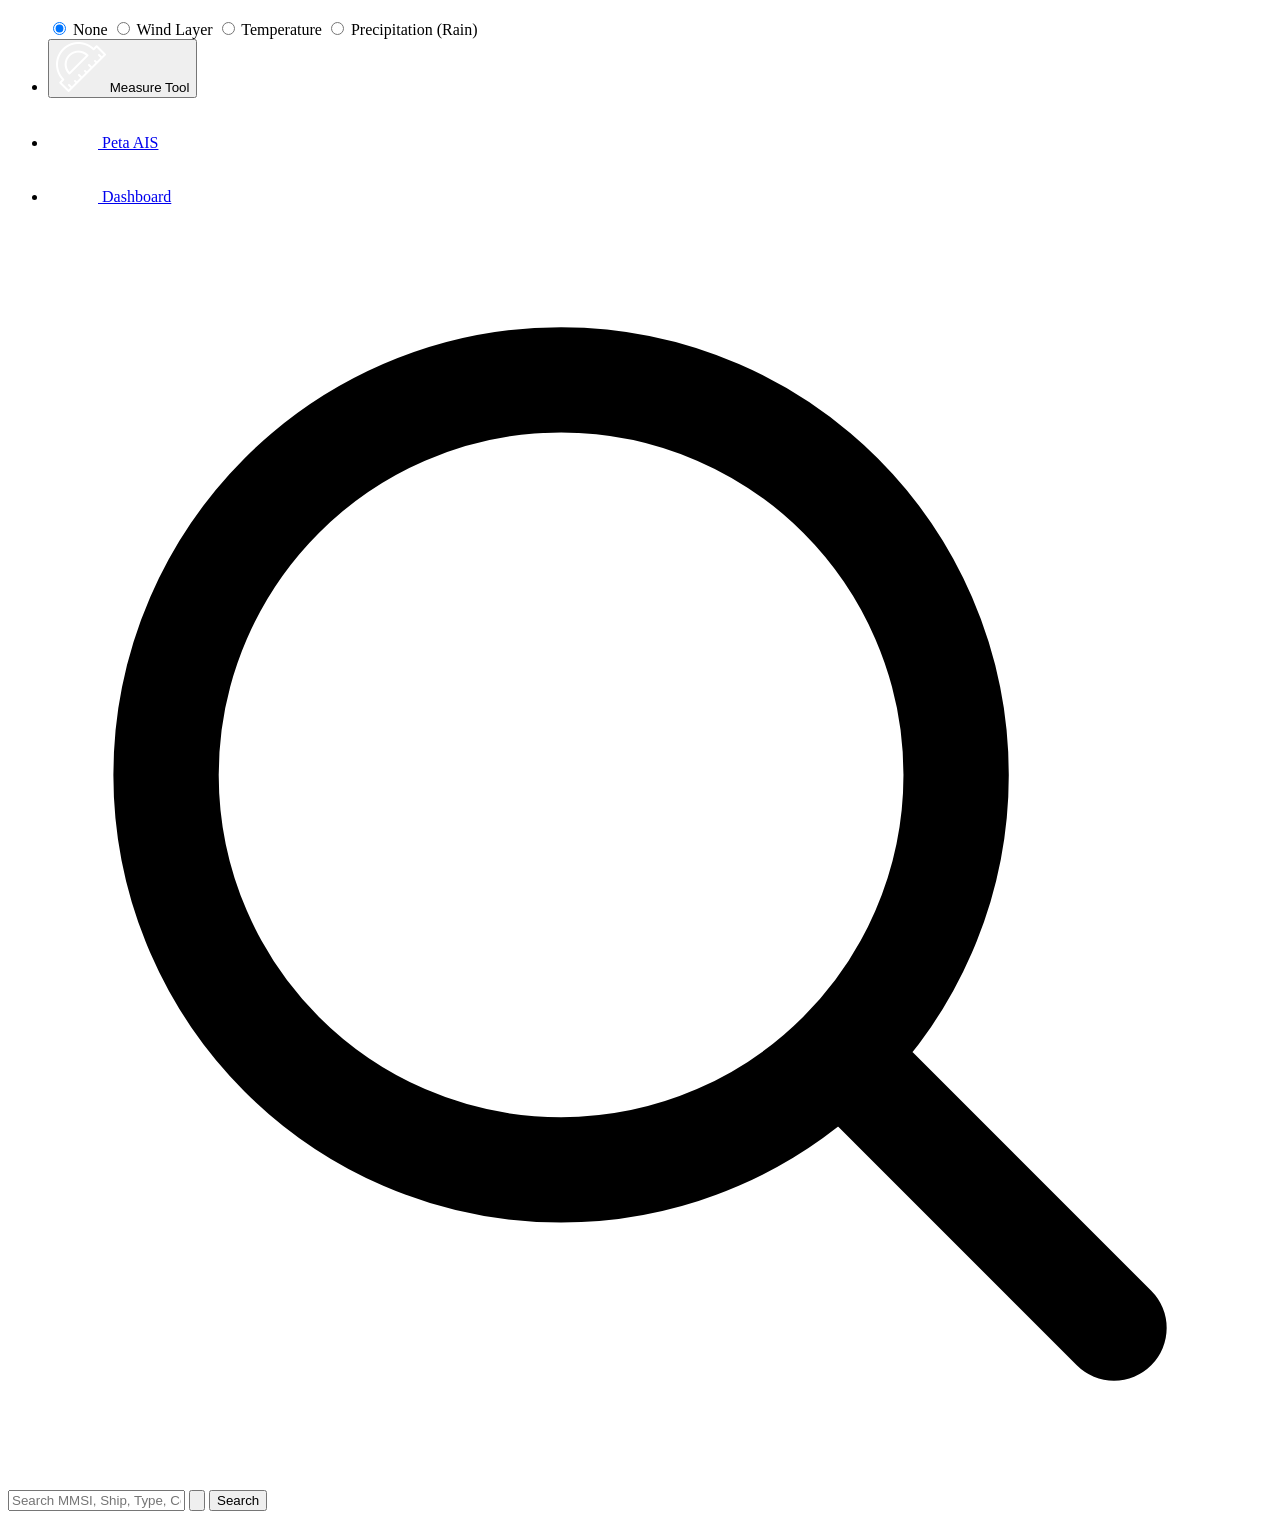
==== commit f7d3bea0: "Jumat 01/05/2026" ====
--- a/codinggw/index.html
+++ b/codinggw/index.html
@@ -6,11 +6,20 @@
     <title>Ship Tracking</title>
     <!-- Leaflet -->
     <link rel="stylesheet" href="assets/css/leaflet.css" />
+    <script src="assets/js/plugins/leaflet.js"></script>
     <link rel="stylesheet" href="assets/css/leafletdraw.css" />
+    <script src="assets/js/plugins/leafletdraw.js"></script>
+    <link rel="stylesheet" href="assets/css/style.css" />
     <link
       rel="stylesheet"
       href="https://cdnjs.cloudflare.com/ajax/libs/font-awesome/6.5.0/css/all.min.css"
     />
+    <!-- CSS & JS untuk Leaflet Velocity (Animasi Angin) -->
+    <link
+      rel="stylesheet"
+      href="https://cdn.jsdelivr.net/npm/leaflet-velocity@1.6.0/dist/leaflet-velocity.min.css"
+    />
+    <script src="https://cdn.jsdelivr.net/npm/leaflet-velocity@1.6.0/dist/leaflet-velocity.min.js"></script>
   </head>
   <body class="h-screen overflow-hidden bg-slate-900">
     <!-- SIDEBAR -->
@@ -20,10 +29,14 @@
     ></div>
 
     <!-- SEARCH BAR -->
+    <!-- SEARCH BAR MODERN -->
     <div
-      class="fixed top-6 left-1/2 -translate-x-1/2 z-[1000] flex items-center bg-[#0f172a]/90 backdrop-blur-xl border border-slate-800 shadow-[0_10px_40px_-10px_rgba(0,0,0,0.7)] rounded-full p-1.5 w-[300px] sm:w-[400px] transition-all duration-300 focus-within:border-pink-500/50 focus-within:shadow-[0_0_20px_rgba(236,72,153,0.15)] sm:focus-within:w-[420px]"
+      class="fixed top-6 left-1/2 -translate-x-1/2 z-[1000] flex items-center bg-slate-900/90 backdrop-blur-xl border border-slate-700 shadow-[0_10px_40px_-10px_rgba(0,0,0,0.7)] rounded-full p-1.5 w-[300px] sm:w-[400px] transition-all duration-300 focus-within:border-cyan-500/50 focus-within:shadow-[0_0_20px_rgba(6,182,212,0.2)] sm:focus-within:w-[420px] group"
     >
-      <div class="pl-3 pr-2 text-slate-400 flex-shrink-0">
+      <!-- Ikon Kaca Pembesar -->
+      <div
+        class="pl-3 pr-2 text-slate-400 flex-shrink-0 group-focus-within:text-cyan-400 transition-colors"
+      >
         <svg
           xmlns="http://www.w3.org/2000/svg"
           fill="none"
@@ -40,17 +53,37 @@
         </svg>
       </div>
 
+      <!-- Input Field -->
       <input
         id="search-input"
         type="text"
-        placeholder="Search vessels..."
+        placeholder="Search MMSI, Ship, Type, Country..."
         class="w-full bg-transparent text-sm text-slate-200 placeholder-slate-500 outline-none px-1"
         autocomplete="off"
       />
 
       <button
+        id="search-clear-btn"
+        class="hidden p-2 text-slate-400 hover:text-rose-400 transition-colors focus:outline-none"
+      >
+        <svg
+          class="w-4 h-4"
+          fill="none"
+          stroke="currentColor"
+          viewBox="0 0 24 24"
+        >
+          <path
+            stroke-linecap="round"
+            stroke-linejoin="round"
+            stroke-width="2"
+            d="M6 18L18 6M6 6l12 12"
+          ></path>
+        </svg>
+      </button>
+
+      <button
         id="search-btn"
-        class="bg-gradient-to-r from-indigo-300 to-indigo-500 hover:from-indigo-500 hover:to-indigo-300 text-white px-5 py-2 rounded-full text-sm font-bold shadow-[0_0_15px_-3px_rgba(236,72,153,0.4)] transition-all active:scale-95 flex-shrink-0"
+        class="bg-gradient-to-r from-cyan-500 to-blue-500 hover:from-cyan-400 hover:to-blue-400 text-white px-5 py-2 rounded-full text-sm font-bold shadow-[0_0_15px_-3px_rgba(6,182,212,0.4)] transition-all active:scale-95 flex-shrink-0 ml-1"
       >
         Search
       </button>
@@ -62,23 +95,16 @@
     <!-- VesselPanel -->
     <div
       id="vessel-detail-panel"
-      class="fixed inset-0 z-[9999] flex items-center justify-center pointer-events-none p-4 transition-all duration-300 opacity-0 invisible"
+      class="fixed z-[9999] opacity-0 invisible transition-opacity duration-300 pointer-events-none shadow-2xl rounded-xl"
     >
       <div
-        class="absolute inset-0 bg-black/20 backdrop-blur-sm pointer-events-auto cursor-pointer"
-        onclick="closeVesselPanel()"
-      ></div>
-
-      <div
         id="panel-content"
-        class="relative bg-white w-full max-w-md rounded-xl shadow-2xl overflow-hidden pointer-events-auto transform scale-95 transition-transform duration-300"
+        class="relative bg-white w-[340px] rounded-xl overflow-hidden pointer-events-auto border border-slate-200"
       ></div>
     </div>
 
-    <script src="assets/js/plugins/leaflet.js"></script>
-    <script src="assets/js/plugins/leafletdraw.js"></script>
     <script src="assets/js/plugins/leaflet.rotatedMarker.js"></script>
-    <script src="assets/js/features/weather.js"></script>
+    <script src="assets/js/plugins/weather.js"></script>
     <script type="module" src="assets/js/main.js?v=2"></script>
     <!-- Tailwind CDN -->
     <script src="https://cdn.tailwindcss.com"></script>
--- a/codinggw/assets/css/style.css
+++ b/codinggw/assets/css/style.css
@@ -0,0 +1,12 @@
+/* HAPUS GAYA BAWAAN LEAFLET TOOLTIP */
+.custom-vessel-tooltip {
+  background: transparent !important;
+  border: none !important;
+  box-shadow: none !important;
+  padding: 0 !important;
+}
+/* Sembunyikan segitiga/panah kecil bawaan Leaflet */
+.custom-vessel-tooltip::before,
+.custom-vessel-tooltip::after {
+  display: none !important;
+}
